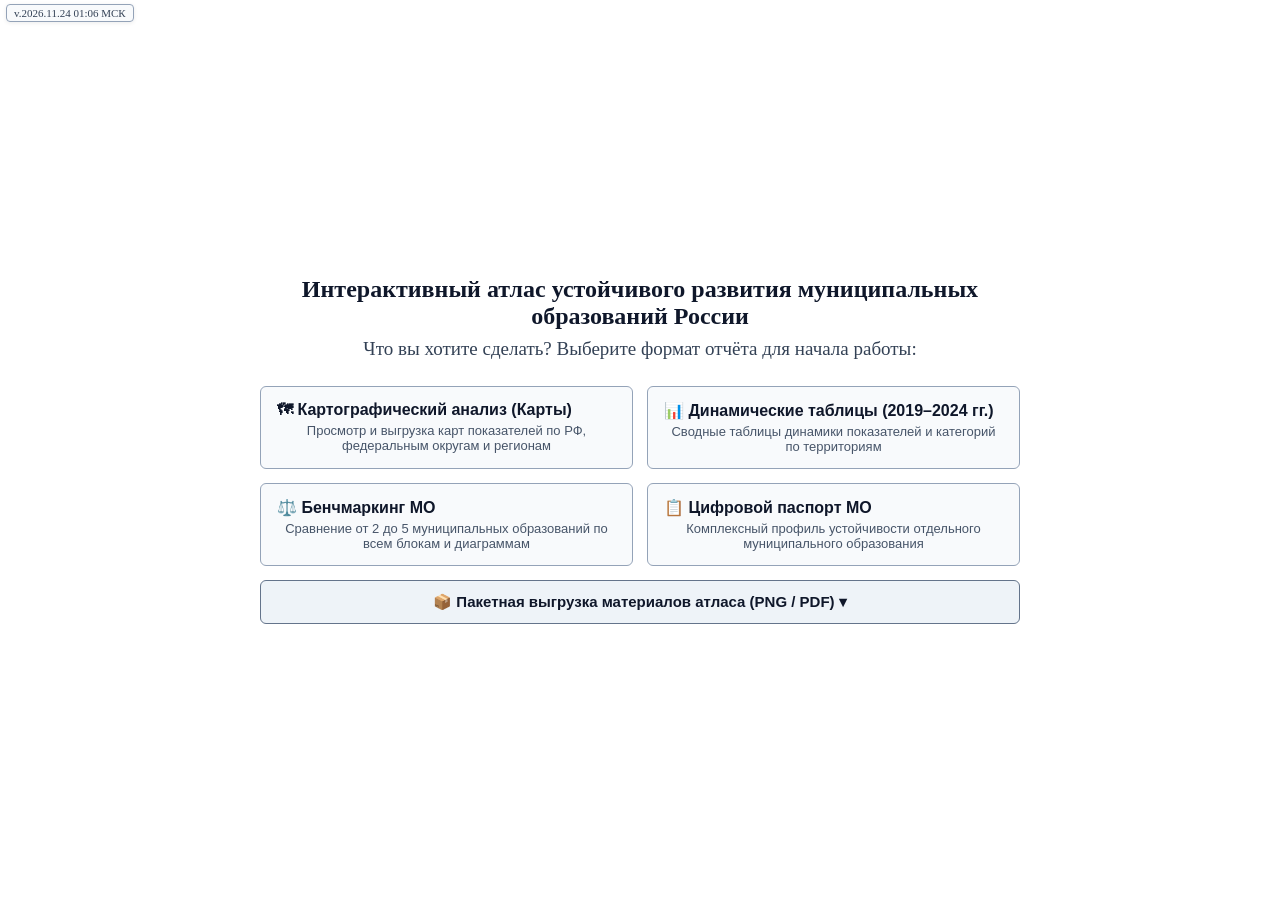
==== index.html @ 7b9dfecd "Set 2 decimal places (X XXX,XX) for metrics UE-13 and EK-13 (v.2026.11.24 01:06 МСК)" ====
<!DOCTYPE html><html lang="ru"><head><meta charset="UTF-8">
<title>Интерактивный атлас устойчивого развития МО России</title>
<script src="plotly.min.js?v=20261123042644"></script><style>
*{box-sizing:border-box}
html,body{height:100%;margin:0;padding:0;overflow:hidden;font-family:"Times New Roman",Georgia,serif;background:#eef1f5;color:#111}
.workspace{display:flex;gap:12px;padding:8px;height:100vh;width:100vw;margin:0;align-items:center;justify-content:center}
.sidebar{width:310px;flex-shrink:0;height:100%;background:#fff;box-shadow:0 2px 12px rgba(0,0,0,0.1);padding:8px;display:flex;flex-direction:column;gap:6px;border-radius:4px}
.sidebar select,.sidebar button{font-family:inherit;font-size:13px;height:29px;padding:2px 8px;border-radius:3px;border:1px solid #94a3b8;background:#fff;color:#111}
.sidebar select{width:100%}
.sidebar select:disabled{background:#e2e8f0;color:#64748b;cursor:not-allowed}
.nav-grp{display:flex;align-items:center;gap:4px;width:100%}
.nav-grp select{flex:1;min-width:0}
.btn-nav{width:30px;flex-shrink:0;background:#f1f5f9;cursor:pointer;font-weight:bold;padding:0}
.btn-nav:hover{background:#e2e8f0}
.met-box{flex:1;min-height:120px;border:1px solid #94a3b8;border-radius:3px;padding:6px;display:flex;flex-direction:column;gap:5px}
.side-hdr{font-weight:bold;font-size:13.5px;display:flex;justify-content:space-between;align-items:center}
.side-nav{display:flex;gap:4px}
.side-nav button{flex:1;height:26px;font-size:12.5px;background:#f1f5f9;cursor:pointer;font-weight:bold}
.side-nav button:hover{background:#e2e8f0}
#selMetric{flex:1;height:auto;min-height:0;width:100%;font-size:12px;border:1px solid #cbd5e1;border-radius:2px;padding:2px}
.pal-dd{position:relative;width:100%}
.pal-btn{width:100%;height:29px;background:#fff;border:1px solid #94a3b8;border-radius:3px;padding:2px 8px;font-family:inherit;font-size:13px;cursor:pointer;display:flex;align-items:center;justify-content:space-between;gap:6px}
.pal-swatch{display:inline-block;width:90px;height:12px;border-radius:2px;border:1px solid #64748b}
.pal-menu{display:none;position:absolute;bottom:100%;left:0;width:100%;background:#fff;color:#111;border:1px solid #94a3b8;border-radius:4px;box-shadow:0 -4px 16px rgba(0,0,0,0.18);z-index:999;margin-bottom:2px}
.pal-menu.open{display:block}
.pal-opt{padding:4px 8px;cursor:pointer;display:flex;align-items:center;justify-content:space-between;font-size:12.5px}
.pal-opt:hover{background:#e2e8f0}
.btn-main{width:100%;background:#0284c7 !important;color:#fff !important;border:none !important;cursor:pointer;font-weight:bold}
.btn-main:hover{background:#0369a1 !important}
.btn-pdf{background:#059669 !important}
.btn-pdf:hover{background:#047857 !important}
.exp-row{display:flex;gap:4px;width:100%}
.exp-row select:first-child{width:98px;flex-shrink:0}
.exp-row select:last-child{flex:1;min-width:0}
.sheet{height:100%;max-width:calc(100vw - 336px);aspect-ratio:297/210;}.sheet.portrait{aspect-ratio:210/297;background:#fff;box-shadow:0 2px 14px rgba(0,0,0,0.12);padding:10px 16px 12px 16px;display:flex;flex-direction:column;justify-content:space-between;overflow:hidden;border-radius:4px}
.sheet-hdr{text-align:center;flex-shrink:0}
.hdr-met{font-size:16px;font-weight:bold;line-height:1.2;min-height:38px;display:flex;align-items:center;justify-content:center}
.hdr-terr{font-size:15px;font-weight:bold;line-height:1.2;margin-top:1px}
.map-stage,#mapDiv{width:100%;flex:1;min-height:0;overflow:hidden;position:relative}
.mo-side-panel{position:absolute;top:2px;right:0;width:22.2%;height:99%;background:#fff;padding:3px 5px;overflow-y:auto;font-size:12px;line-height:1.34;z-index:10}
.mo-side-panel.ark{top:67%;height:32.5%}
.mo-side-hdr{font-weight:bold;font-size:13px;margin-bottom:3px;color:#111}
.mo-side-item{cursor:pointer;padding:1px 4px;border-radius:3px;white-space:nowrap;overflow:hidden;text-overflow:ellipsis}
.mo-side-item:hover{background:#e2e8f0;font-weight:bold}
.footer-grid{display:flex;justify-content:space-between;align-items:stretch;gap:36px;margin-top:4px;height:56px;flex-shrink:0}
.leg-box{flex:1;padding:2px 4px;display:grid;grid-auto-flow:column;grid-template-rows:repeat(2,1fr);grid-template-columns:repeat(3,1fr);gap:2px 10px;align-items:center;font-size:12px}
.leg-box.wide{grid-template-columns:repeat(5,1fr)}
.leg-item{display:flex;align-items:center;gap:6px;white-space:nowrap;overflow:hidden;text-overflow:ellipsis}
.cbar-box{width:500px;flex-shrink:0;display:flex;flex-direction:column;justify-content:center}
.cbar-strip{height:18px;border:1px solid #475569;width:100%}
.cbar-ticks{display:flex;justify-content:space-between;font-size:11.5px;margin-top:3px;padding:0 12px;font-weight:bold}
.tbl-wrap{flex:1;min-height:0;width:100%;overflow:auto;border:1px solid #cbd5e1;background:#fff}
.sticky-hdr{position:sticky;top:0;z-index:20;background:#fff;text-align:center;font-size:16px;font-weight:bold;padding:6px 8px;border-bottom:1px solid #9eb0c2}
table.dyn-tbl{width:100%;table-layout:fixed;border-collapse:separate;border-spacing:0;font-size:12.5px}
table.dyn-tbl th{position:sticky;top:33px;z-index:15;background:#eef3f8;border-bottom:1px solid #9eb0c2;border-right:1px solid #9eb0c2;padding:6px 4px;text-align:center}
table.dyn-tbl td{border-bottom:1px solid #cbd5e1;border-right:1px solid #cbd5e1;padding:4px 6px;text-align:center;vertical-align:middle}
table.dyn-tbl td.mo-name{text-align:left}

.bench-panel{display:none;flex-direction:column;gap:4px;flex:1;overflow-y:auto;padding-right:2px}
.bench-panel input{width:100%;height:27px;padding:2px 7px;border:1px solid #94a3b8;border-radius:3px;font-family:inherit;font-size:12px}
.bench-hdr-row{display:flex;justify-content:space-between;align-items:center;margin-top:2px}
.bench-lbl{font-size:11.5px;color:#334155;font-weight:bold}
.btn-rst{height:20px !important;padding:0 6px !important;font-size:10.5px !important;background:#f1f5f9 !important;color:#475569 !important;border:1px solid #cbd5e1 !important;cursor:pointer}
.btn-rst:hover{background:#e2e8f0 !important;color:#111 !important}
.bench-or{text-align:center;font-size:10.5px;color:#64748b}
.bench-box{border:1px solid #cbd5e1;border-radius:3px;padding:5px;background:#f8fafc;display:flex;flex-direction:column;gap:4px}
.bench-chips{display:flex;flex-direction:column;gap:3px;height:150px;min-height:150px;max-height:150px;overflow:hidden;border:1px solid #cbd5e1;border-radius:3px;padding:4px;background:#f8fafc}
.bench-chip{display:flex;align-items:center;justify-content:space-between;gap:4px;height:25px;background:#fff;border:1px solid #cbd5e1;border-radius:3px;padding:0 5px;font-size:11px}.bench-chip span{overflow:hidden;text-overflow:ellipsis;white-space:nowrap}
.bench-chip button{height:17px;width:17px;padding:0;border:none;background:#fee2e2;color:#b91c1c;border-radius:2px;cursor:pointer;font-weight:bold}
.bench-view{width:100%;height:100%;overflow-y:auto;padding:0 8px 12px 8px;position:relative}
.bench-sticky-top{position:sticky;top:0;z-index:30;background:#fff;padding:6px 0 6px 0;border-bottom:2px solid #cbd5e1}
.bench-hdr-grid{display:grid;grid-auto-flow:column;grid-template-rows:1fr;grid-template-columns:repeat(5,1fr);gap:4px 8px;border:1px solid #cbd5e1;border-radius:4px;padding:6px 8px;background:#f8fafc}
.bench-mo-row{display:flex;align-items:center;gap:4px;font-size:11.5px;font-weight:bold;min-width:0}
.bench-mo-row span{overflow:hidden;text-overflow:ellipsis;white-space:nowrap}
.b-tok-sel{height:22px !important;width:40px !important;flex-shrink:0;padding:0 1px !important;font-size:14px !important;cursor:pointer;background:#fff}
.bench-blk-hdr{background:#e2e8f0;font-weight:bold;font-size:13px;padding:5px 10px;border-radius:3px;margin:10px 0 4px 0}

.bench-met-name{width:45%;font-size:12.5px;line-height:1.3}

.bench-bar{width:100%;height:14px;border:1px solid #475569;border-radius:2px;position:relative}
.bench-grp{position:absolute;top:-22px;bottom:-20px;transform:translateX(-50%);display:flex;flex-direction:column;align-items:center;justify-content:space-between;pointer-events:auto}
.bench-toks-row{display:flex;gap:1px;background:#fff;border:1.5px solid #1e293b;border-radius:10px;padding:1px 4px;box-shadow:0 1px 3px rgba(0,0,0,0.22);font-size:14px;line-height:1;z-index:3}
.bench-stem{width:1.5px;flex:1;background:#1e293b}

.bench-clust-cells{flex:1;display:grid;grid-template-columns:repeat(7,1fr);gap:3px;min-height:48px}
.bench-ccell{border:1px solid #475569;border-radius:3px;padding:3px 2px;display:flex;flex-direction:column;align-items:center;justify-content:flex-start;padding-top:4px;font-size:12.5px;text-align:center;font-weight:bold}
.bench-ccell-toks{display:flex;flex-wrap:wrap;justify-content:center;gap:2px;margin-top:2px}
.bench-ctok{background:#fff;border:1px solid #1e293b;border-radius:50%;width:21px;height:21px;display:inline-flex;align-items:center;justify-content:center;font-size:13px;box-shadow:0 1px 2px rgba(0,0,0,0.25)}
.bench-empty{padding:60px 20px;text-align:center;color:#475569;font-size:16px}

.bench-limit-msg{visibility:hidden;height:30px;background:#fef3c7;color:#92400e;border:1px solid #f59e0b;border-radius:3px;padding:2px 6px;font-size:10.5px;line-height:1.2;font-weight:bold;display:flex;align-items:center}
.bench-row{display:flex;align-items:center;gap:14px;padding:14px 6px 14px 6px;border-bottom:1px solid #e2e8f0}
.bench-scale-wrap{flex:1;position:relative;height:64px;display:flex;align-items:center}
.bench-vals-row{display:flex;flex-direction:column;align-items:center;background:rgba(255,255,255,0.96);border:1px solid #cbd5e1;border-radius:2px;padding:1px 3px;font-size:10px;line-height:1.15;font-weight:bold;white-space:nowrap;color:#111;z-index:2}

.pass-panel{display:none;flex-direction:column;gap:5px;flex:1;overflow-y:auto}
.pass-panel input{width:100%;height:28px;padding:2px 7px;border:1px solid #94a3b8;border-radius:3px;font-family:inherit;font-size:12px}
.pass-view{width:100%;height:100%;overflow-y:auto;padding:8px 12px;display:flex;flex-direction:column;justify-content:space-between;gap:6px;font-size:11.5px}
.pass-top{display:flex;gap:12px;align-items:stretch}
.pass-coat{width:84px;flex-shrink:0;border:1.5px solid #475569;border-radius:3px;display:flex;align-items:center;justify-content:center;text-align:center;font-size:10.5px;color:#475569;padding:4px;background:#f8fafc}
.pass-intro{flex:1}
.pass-title{font-size:16.5px;font-weight:bold;text-align:center;line-height:1.15}
.pass-sub{font-size:13.5px;font-weight:bold;text-align:center;color:#0f172a;margin:2px 0 3px 0}
.pass-desc{font-size:10.5px;font-style:italic;color:#334155;line-height:1.2;text-align:justify}
.pass-meta-grid{display:grid;grid-template-columns:1fr 1fr;gap:2px 14px;border-top:1px solid #cbd5e1;border-bottom:1px solid #cbd5e1;padding:4px 4px}
.pass-mrow{display:flex;justify-content:space-between;align-items:center;padding:1px 6px}
.pass-sec{display:flex;gap:12px;align-items:center;border:1px solid #e2e8f0;border-radius:4px;padding:4px 8px;background:#fafbfc}
.pass-radar-box{width:230px;flex-shrink:0;display:flex;flex-direction:column;align-items:center;justify-content:center}
.pass-idx-box{flex:1;display:flex;flex-direction:column;gap:2px}
.pass-irow{display:flex;justify-content:space-between;padding:2px 6px;border-bottom:1px dotted #cbd5e1}
.pass-irow.main{font-size:12.5px;font-weight:bold;background:#e2e8f0;border-radius:2px}
.pass-irow.sub{font-size:11.5px;font-weight:bold;background:#f1f5f9}
.pass-irow.blk{font-size:11px;padding-left:12px}
.pass-bot{display:grid;grid-template-columns:1fr;gap:10px;border-top:1.5px solid #94a3b8;padding-top:6px}
.pass-col-hdr{font-weight:bold;font-size:11.5px;text-align:center;background:#eef3f8;padding:3px;border-radius:2px;margin-bottom:2px}
.pass-crow{display:flex;justify-content:space-between;align-items:baseline;gap:4px;font-size:10px;line-height:1.15;padding:2px 3px;border-bottom:1px dotted #e2e8f0}
.pass-crow span:first-child{flex:1;min-width:0}
.pass-crow b:last-child{width:52px;flex-shrink:0;text-align:right;border-left:1px solid #e2e8f0;padding-left:3px}
.bench-cat-cells{flex:1;display:grid;grid-template-columns:repeat(5,1fr);gap:4px;min-height:54px}
.bench-catcell{border:1.5px solid #475569;border-radius:3px;padding:4px 2px;background:#f8fafc;display:flex;flex-direction:column;align-items:center;justify-content:flex-start;gap:2px;font-size:10px;text-align:center;line-height:1.1}
.bench-cat-ico{font-size:18px;line-height:1}
.bm-overlay{display:none;position:fixed;inset:0;background:rgba(15,23,42,0.55);z-index:9999;align-items:center;justify-content:center;padding:16px}
.bm-overlay.open{display:flex}
.bm-box{background:#fff;width:960px;max-width:96vw;max-height:90vh;border-radius:6px;box-shadow:0 12px 32px rgba(0,0,0,0.28);display:flex;flex-direction:column;overflow:hidden;border:1px solid #64748b}
.bm-hdr{display:flex;justify-content:space-between;align-items:center;padding:10px 14px;background:#eef3f8;border-bottom:1px solid #cbd5e1;font-weight:bold;font-size:15px}
.bm-body{display:grid;grid-template-columns:1.15fr 1.15fr 0.65fr;gap:10px;padding:12px;overflow-y:auto;flex:1}
.bm-col{border:1px solid #cbd5e1;border-radius:4px;display:flex;flex-direction:column;min-height:320px;max-height:62vh;overflow:hidden}
.bm-col-hdr{padding:6px 8px;background:#f8fafc;border-bottom:1px solid #cbd5e1;font-weight:bold;font-size:12.5px;display:flex;justify-content:space-between;align-items:center}
.bm-list{padding:6px 8px;overflow-y:auto;flex:1;display:flex;flex-direction:column;gap:3px;font-size:12px}
.bm-grp{font-weight:bold;background:#f1f5f9;padding:3px 5px;border-radius:2px;margin-top:4px;display:flex;align-items:center;gap:5px}
.bm-item{display:flex;align-items:flex-start;gap:5px;padding-left:10px;cursor:pointer;line-height:1.25}
.bm-foot{padding:10px 14px;background:#f8fafc;border-top:1px solid #cbd5e1;display:flex;justify-content:space-between;align-items:center;gap:10px}
</style><style id="tnr-std-font">.sheet,.sheet *,.pass-view,.pass-view *,.bench-view,.bench-view *{font-family:"Times New Roman",Times,serif;}</style>

<style id="atlas-print-css">
@media print {
  * {
    -webkit-print-color-adjust: exact !important;
    print-color-adjust: exact !important;
  }
  html, body {
    width: 100% !important;
    height: auto !important;
    overflow: visible !important;
    background: #ffffff !important;
    margin: 0 !important;
    padding: 0 !important;
  }
  .sidebar, aside, #batchModal, #welcomeOverlay, #topLeftBar, .modebar, button {
    display: none !important;
  }
  .workspace {
    display: block !important;
    width: 100% !important;
    height: auto !important;
    padding: 0 !important;
    margin: 0 !important;
  }
  .sheet {
    display: block !important;
    width: 100% !important;
    max-width: 100% !important;
    height: auto !important;
    aspect-ratio: auto !important;
    overflow: visible !important;
    box-shadow: none !important;
    border: none !important;
    margin: 0 auto !important;
    padding: 2mm 4mm !important;
  }
  /* Карта: масштабируется строго в ширину 100% печатного листа без ухода вправо, подвал прижат к низу */
  .sheet:has(#mapDiv) {
    display: flex !important;
    flex-direction: column !important;
    justify-content: space-between !important;
    align-items: center !important;
    width: 100% !important;
    max-width: 100% !important;
    height: 95vh !important;
    margin: 0 auto !important;
    overflow: hidden !important;
    page-break-after: avoid !important;
    break-after: avoid !important;
  }
  @media print and (orientation: landscape) {
    .sheet:has(#mapDiv) {
      width: 280mm !important;
      max-width: 100% !important;
      height: 192mm !important;
      margin: 0 auto !important;
    }
    .sheet:has(#mapDiv) .sheet-hdr,
    .sheet:has(#mapDiv) .footer-grid {
      width: 100% !important;
    }
    #mapDiv .plot-container {
      width: auto !important;
      margin: 0 auto !important;
    }
  }
  .sheet:has(#mapDiv) .sheet-hdr {
    width: 100% !important;
    text-align: center !important;
    flex-shrink: 0 !important;
  }
  .map-stage, #mapDiv {
    width: 100% !important;
    max-width: 100% !important;
    flex: 1 1 auto !important;
    min-height: 0 !important;
    display: flex !important;
    justify-content: center !important;
    align-items: center !important;
    overflow: hidden !important;
  }
  #mapDiv .plot-container, #mapDiv .svg-container {
    width: 100% !important;
    max-width: 100% !important;
    margin: 0 auto !important;
  }
  #mapDiv svg.main-svg {
    max-width: 100% !important;
    height: auto !important;
  }
  .sheet:has(#mapDiv) .footer-grid {
    width: 100% !important;
    margin-top: auto !important;
    flex-shrink: 0 !important;
  }
  /* Таблица: подвал с легендой и шкалой прижат к нижнему полю страницы */
  .sheet:has(.tbl-wrap) {
    display: flex !important;
    flex-direction: column !important;
    justify-content: space-between !important;
    min-height: 96vh !important;
  }
  .sheet:has(.tbl-wrap) .tbl-wrap {
    flex: 1 1 auto !important;
    margin-bottom: 10px !important;
  }
  .sheet:has(.tbl-wrap) .footer-grid {
    width: 100% !important;
    margin-top: auto !important;
    flex-shrink: 0 !important;
    break-inside: avoid !important;
    page-break-inside: avoid !important;
  }
  .tbl-wrap, .bench-view, .pass-view {
    display: block !important;
    position: static !important;
    width: 100% !important;
    height: auto !important;
    max-height: none !important;
    overflow: visible !important;
    border: none !important;
    padding: 0 !important;
  }
  .sticky-hdr, .bench-sticky-top, table.dyn-tbl th {
    position: static !important;
  }
  table.dyn-tbl {
    width: 100% !important;
    border-top: 1px solid #9eb0c2 !important;
    border-left: 1px solid #9eb0c2 !important;
    page-break-inside: auto !important;
  }
  table.dyn-tbl thead {
    display: table-header-group !important;
  }
  .pass-bot {
    break-inside: auto !important;
    page-break-inside: auto !important;
    margin-top: 8px !important;
  }
  tr, .bench-row, .pass-crow, .pass-sec {
    break-inside: avoid !important;
    page-break-inside: avoid !important;
  }
}
</style>
<script id="atlas-print-js">
window.addEventListener("beforeprint", () => {
  document.querySelectorAll(".bench-view, .tbl-wrap, .pass-view").forEach(el => { el.scrollTop = 0; });
});
</script>
<style id="welcome-full-css">
body.welcome-active { background: #ffffff !important; }
body.welcome-active .workspace { padding: 0 !important; gap: 0 !important; background: #ffffff !important; }
body.welcome-active .sheet {
  width: 100vw !important;
  max-width: 100vw !important;
  height: 100vh !important;
  aspect-ratio: auto !important;
  box-shadow: none !important;
  border-radius: 0 !important;
  padding: 0 !important;
}
</style>
<style>#welcomeFactBox,#welcomeFactText{display:none!important;}</style>
</head><body class="welcome-active">
<div id="topLeftBar" style="position:fixed;top:4px;left:6px;z-index:99999;display:flex;align-items:center;gap:6px;font-family:'Times New Roman',serif;">
  <span id="verBadge" style="font-size:11px;color:#334155;background:rgba(248,250,252,0.92);padding:2px 7px;border-radius:4px;border:1px solid #94a3b8;box-shadow:0 1px 4px rgba(0,0,0,0.08);">v.2026.11.24 01:06 МСК</span>
  <button id="btnGoHome" type="button" onclick="returnToWelcome()" style="display:none;height:21px;padding:0 8px;font-family:'Times New Roman',serif;font-size:11.5px;font-weight:bold;color:#0f172a;background:rgba(255,255,255,0.95);border:1px solid #94a3b8;border-radius:4px;cursor:pointer;box-shadow:0 1px 4px rgba(0,0,0,0.08);">🏠 Главная</button>
</div><div class="workspace"><div class="sidebar" id="mainSidebar" style="display:none;">
<select id="selMode"><option value="single">Одиночная карта (срез)</option><option value="table">Таблица динамики МО (2019–2024)</option><option value="bench">Бенчмаркинг</option><option value="passport">Цифровой паспорт МО</option></select>
<select id="selBase"><option value="all">Генеральный срез 2024 (2269 МО)</option><option value="coh">Динамическая когорта (193 МО)</option></select>
<select id="selYear"><option value="2024">2024 г.</option><option value="2023">2023 г.</option><option value="2022">2022 г.</option><option value="2021">2021 г.</option><option value="2020">2020 г.</option><option value="2019">2019 г.</option></select>
<label id="grpFOWrap" style="display:none;align-items:center;gap:6px;font-size:12.5px;padding:3px 6px;background:#f8fafc;border:1px solid #cbd5e1;border-radius:3px;cursor:pointer;"><input type="checkbox" id="chkGroupFO"> Объединять по ФО (ЦФО → ДФО)</label>
<div class="nav-grp"><button type="button" class="btn-nav" id="prevFO">◀</button><select id="selFO"><option value="RF">Российская Федерация</option></select><button type="button" class="btn-nav" id="nextFO">▶</button></div>
<div class="nav-grp"><button type="button" class="btn-nav" id="prevReg">◀</button><select id="selReg"><option value="ALL">Весь округ / РФ</option></select><button type="button" class="btn-nav" id="nextReg">▶</button></div>
<div class="pass-panel" id="passPanel">
<div class="bench-hdr-row"><span class="bench-lbl">Выбор МО для паспорта:</span><button type="button" class="btn-rst" id="pRst">Сбросить</button></div>
<input type="text" id="pCatIn" list="pDlCat" placeholder="🔍 Категория (все)">
<input type="text" id="pFOIn" list="pDlFO" placeholder="🔍 Федеральный округ (все)">
<input type="text" id="pRegIn" list="pDlReg" placeholder="🔍 Регион (все)">
<input type="text" id="pMOIn" list="pDlMO" placeholder="🔍 Название МО (Регион)">
<div style="display:flex;gap:4px;align-items:center;"><button type="button" class="btn-nav" id="prevPYear" disabled title="Предыдущий год">◀</button><select id="pYear" disabled style="flex:1;"><option value="2024">Год паспорта: 2024 г.</option><option value="2023">2023 г.</option><option value="2022">2022 г.</option><option value="2021">2021 г.</option><option value="2020">2020 г.</option><option value="2019">2019 г.</option></select><button type="button" class="btn-nav" id="nextPYear" disabled title="Следующий год">▶</button></div>
<datalist id="pDlCat"></datalist><datalist id="pDlFO"></datalist><datalist id="pDlReg"></datalist><datalist id="pDlMO"></datalist>
</div>
<div class="bench-panel" id="benchPanel">
<div class="bench-hdr-row"><span class="bench-lbl">Выбранные МО (до 5):</span><button type="button" class="btn-rst" id="bRstAll">Сбросить</button></div>
<div class="bench-chips" id="bChips"></div>
<div class="bench-limit-msg" id="bLimitMsg">Достигнуто максимальное количество (5 МО). Удалите одно из МО, чтобы добавить новое.</div>
<div class="bench-box" id="bFilterBox">
<div class="bench-lbl">Подбор МО (поиск по любому полю):</div>
<input type="text" id="bCatIn" autocomplete="off" list="dlCat" placeholder="🔍 Категория (все)">
<input type="text" id="bFOIn" autocomplete="off" list="dlFO" placeholder="🔍 Федеральный округ (все)">
<input type="text" id="bRegIn" autocomplete="off" list="dlReg" placeholder="🔍 Регион (все)">
<input type="text" id="bMOIn" autocomplete="off" list="dlMO" placeholder="🔍 Название МО (Регион)">
</div>
<select id="bBase"><option value="all">Генеральный срез 2024 (2269 МО)</option><option value="coh">Динамическая когорта (193 МО)</option></select>
<div style="display:flex;gap:4px;align-items:center;"><button type="button" class="btn-nav" id="prevBYear" disabled title="Предыдущий год">◀</button><select id="bYear" disabled style="flex:1;"><option value="2024">Год сравнения: 2024 г.</option><option value="2023">2023 г.</option><option value="2022">2022 г.</option><option value="2021">2021 г.</option><option value="2020">2020 г.</option><option value="2019">2019 г.</option></select><button type="button" class="btn-nav" id="nextBYear" disabled title="Следующий год">▶</button></div>
<button type="button" class="btn-main" id="btnBenchRun">Сравнить</button>
<datalist id="dlCat"></datalist><datalist id="dlFO"></datalist><datalist id="dlReg"></datalist><datalist id="dlMO"></datalist>
</div>
<div class="met-box" id="stdMetBox"><div class="side-hdr"><span>Показатели атласа:</span></div><div class="side-nav"><button type="button" id="prevMet">◀ Предыдущий</button><button type="button" id="nextMet">Следующий ▶</button></div><select id="selMetric" size="24"></select></div>
<select id="selScale"><option value="global">Шкала по всей РФ</option><option value="local">Локальная шкала</option></select>
<div class="pal-dd"><button type="button" class="pal-btn" id="palBtn"></button><div class="pal-menu" id="palMenu"></div></div>
<div class="exp-row"><select id="selDpi"><option value="0.24">72 dpi (эскиз)</option><option value="0.32">96 dpi (экран)</option><option value="0.5">150 dpi (превью)</option><option value="1" selected>300 dpi (стандарт)</option><option value="2">600 dpi (печать)</option><option value="4">1200 dpi (высокое)</option><option value="8">2400 dpi (полиграфия)</option></select><button type="button" id="btnOpenBatch" style="flex:1;background:#f1f5f9;font-weight:bold;cursor:pointer;" title="Выбор территорий, показателей и годов галочками">📦 Пакетная выгрузка...</button><select id="selPdfScope" style="display:none;"><option value="fo">РФ + 8 ФО</option><option value="cur_fo">Регионы ФО</option><option value="all">Весь атлас</option></select></div>
<div class="exp-row"><button type="button" class="btn-main" id="btnPng">💾 PNG</button><button type="button" class="btn-main btn-pdf" id="btnPdf">💾 PDF</button></div>
<div class="exp-row"><button type="button" id="btnCtrl1200" onclick="runControl1200DpiPdf()" style="width:100%;height:28px;background:#fef3c7;border:1px solid #d97706;color:#78350f;font-weight:bold;border-radius:3px;cursor:pointer;" title="Контрольный пакет 1200 dpi: все 82 региона, все показатели, таблицы (РФ + 4 ФО + 20 регионов), 40 бенчмарков и 40 паспортов">🧪 Контроль 1200 dpi (PDF)</button></div>
<div style="display:flex;justify-content:space-between;align-items:center;margin-top:3px;"><a href="designer.html?v=20261122221001" target="_blank" style="font-size:11px;color:#0369a1;text-decoration:none;font-weight:bold;">🛠 Отладчик макетов</a></div>
</div><div class="sheet" id="sheetBox" style="position:relative;">

</div></div><script src="atlas_passport.js?v=20261123042644"></script><script src="atlas_bench.js?v=20261123042644"></script><script src="atlas_config.js?v=20261124010653"></script>
<script src="atlas_export_tables.js?v=20261123115606"></script>
<script src="atlas_export_maps.js?v=20261123133047"></script>
<script src="atlas_batch.js?v=20261123131452"></script><script src="atlas_batch_modal.js?v=20261123160209"></script><script src="atlas_app.js?v=20261123221306"></script><div class="bm-overlay" id="batchModal">
  <div class="bm-box">
    <div class="bm-hdr"><span>Пакетная выгрузка материалов атласа</span><button type="button" id="btnCloseBatch" style="border:none;background:none;font-size:18px;cursor:pointer;font-weight:bold;">✕</button></div>
    <div class="bm-body">
      <div class="bm-col"><div class="bm-col-hdr"><span id="bmCol1Title">1. Территории</span><label style="font-weight:normal;cursor:pointer;"><input type="checkbox" id="bmAllTerr"> Выбрать все</label></div><div class="bm-list" id="bmTerrList"></div></div>
      <div class="bm-col"><div class="bm-col-hdr"><span id="bmCol2Title">2. Показатели и блоки</span><label style="font-weight:normal;cursor:pointer;"><input type="checkbox" id="bmAllMet"> Выбрать все</label></div><div class="bm-list" id="bmMetList"></div></div>
      <div class="bm-col"><div class="bm-col-hdr"><span>3. Период (годы)</span><label style="font-weight:normal;cursor:pointer;"><input type="checkbox" id="bmAllYr"> Все</label></div><div class="bm-list" id="bmYrList"></div></div>
    </div>
    <div class="bm-foot">
      <div><div id="bmSummary" style="font-size:12.5px;color:#334155;font-weight:bold;">Выбрано листов: 0</div><label id="bmMergeWrap" style="display:none;align-items:center;gap:5px;font-size:12px;color:#0f172a;cursor:pointer;"><input type="checkbox" id="bmMergeTbl" checked> Объединить выбранные территории в один файл (одну таблицу)</label></div>
      <div style="display:flex;gap:8px;">
        <label style="display:inline-flex;align-items:center;gap:5px;font-size:12.5px;font-weight:bold;color:#1e293b;background:#f8fafc;border:1px solid #94a3b8;border-radius:4px;padding:0 8px;height:30px;">
        <span>Разрешение:</span>
        <select id="bmDpi" style="border:none;background:transparent;font-family:inherit;font-size:12.5px;font-weight:bold;color:#0f172a;outline:none;cursor:pointer;"><option value="0.24">72 dpi (эскиз)</option><option value="0.32">96 dpi (экран)</option><option value="0.5">150 dpi (превью)</option><option value="1" selected>300 dpi (стандарт)</option><option value="2">600 dpi (печать)</option><option value="4">1200 dpi (высокое)</option><option value="8">2400 dpi (полиграфия)</option></select>
      </label>
      <button type="button" class="btn-main" id="bmRunZip" style="width:170px;">💾 PNG (ZIP-архив)</button>
        <button type="button" class="btn-main btn-pdf" id="bmRunPdf" style="width:170px;">💾 Скачать PDF</button>
      </div>
    </div>
  </div>
</div>
<div id="welcomeOverlay" style="position:fixed;inset:0;z-index:40;background:#ffffff;display:flex;flex-direction:column;align-items:center;justify-content:center;padding:32px;font-family:'Times New Roman',Times,serif;">
  <div style="max-width:760px;width:100%;text-align:center;">
    <div style="font-size:24px;font-weight:bold;color:#0f172a;margin-bottom:8px;">Интерактивный атлас устойчивого развития муниципальных образований России</div>
    <div style="font-size:19px;color:#334155;margin-bottom:26px;">Что вы хотите сделать? Выберите формат отчёта для начала работы:</div>
    <div style="display:grid;grid-template-columns:repeat(2,minmax(0,1fr));gap:14px;text-align:left;">
      <button type="button" onclick="startAtlasMode('map')" style="height:auto;padding:14px 16px;background:#f8fafc;border:1.5px solid #94a3b8;border-radius:6px;cursor:pointer;display:flex;flex-direction:column;gap:4px;">
        <span style="font-size:16px;font-weight:bold;color:#0f172a;">🗺 Картографический анализ (Карты)</span>
        <span style="font-size:13px;color:#475569;font-weight:normal;">Просмотр и выгрузка карт показателей по РФ, федеральным округам и регионам</span>
      </button>
      <button type="button" onclick="startAtlasMode('table')" style="height:auto;padding:14px 16px;background:#f8fafc;border:1.5px solid #94a3b8;border-radius:6px;cursor:pointer;display:flex;flex-direction:column;gap:4px;">
        <span style="font-size:16px;font-weight:bold;color:#0f172a;">📊 Динамические таблицы (2019–2024 гг.)</span>
        <span style="font-size:13px;color:#475569;font-weight:normal;">Сводные таблицы динамики показателей и категорий по территориям</span>
      </button>
      <button type="button" onclick="startAtlasMode('bench')" style="height:auto;padding:14px 16px;background:#f8fafc;border:1.5px solid #94a3b8;border-radius:6px;cursor:pointer;display:flex;flex-direction:column;gap:4px;">
        <span style="font-size:16px;font-weight:bold;color:#0f172a;">⚖️ Бенчмаркинг МО</span>
        <span style="font-size:13px;color:#475569;font-weight:normal;">Сравнение от 2 до 5 муниципальных образований по всем блокам и диаграммам</span>
      </button>
      <button type="button" onclick="startAtlasMode('passport')" style="height:auto;padding:14px 16px;background:#f8fafc;border:1.5px solid #94a3b8;border-radius:6px;cursor:pointer;display:flex;flex-direction:column;gap:4px;">
        <span style="font-size:16px;font-weight:bold;color:#0f172a;">📋 Цифровой паспорт МО</span>
        <span style="font-size:13px;color:#475569;font-weight:normal;">Комплексный профиль устойчивости отдельного муниципального образования</span>
      </button>
    </div>
    <div style="margin-top:14px;">
      <button type="button" onclick="toggleWelcomeBatchCats()" style="width:100%;height:auto;padding:12px 16px;background:#eef3f8;border:1.5px solid #64748b;border-radius:6px;cursor:pointer;font-size:15px;font-weight:bold;color:#0f172a;">
        📦 Пакетная выгрузка материалов атласа (PNG / PDF) ▾
      </button>
      <div id="welcomeBatchSubRow" style="display:none;grid-template-columns:repeat(4,minmax(0,1fr));gap:8px;margin-top:8px;">
        <button type="button" onclick="openBatchFromWelcome('map')" style="height:auto;padding:9px 8px;background:#ffffff;border:1.5px solid #0284c7;border-radius:5px;cursor:pointer;font-size:13px;font-weight:bold;color:#0369a1;">🗺 Пакет карт</button>
        <button type="button" onclick="openBatchFromWelcome('table')" style="height:auto;padding:9px 8px;background:#ffffff;border:1.5px solid #0284c7;border-radius:5px;cursor:pointer;font-size:13px;font-weight:bold;color:#0369a1;">📊 Пакет таблиц</button>
        <button type="button" onclick="openBatchFromWelcome('bench')" style="height:auto;padding:9px 8px;background:#ffffff;border:1.5px solid #0284c7;border-radius:5px;cursor:pointer;font-size:13px;font-weight:bold;color:#0369a1;">⚖️ Пакет бенчмаркинга</button>
        <button type="button" onclick="openBatchFromWelcome('passport')" style="height:auto;padding:9px 8px;background:#ffffff;border:1.5px solid #0284c7;border-radius:5px;cursor:pointer;font-size:13px;font-weight:bold;color:#0369a1;">📋 Пакет паспортов</button>
      </div>
    </div>

    
  </div>
</body></html>
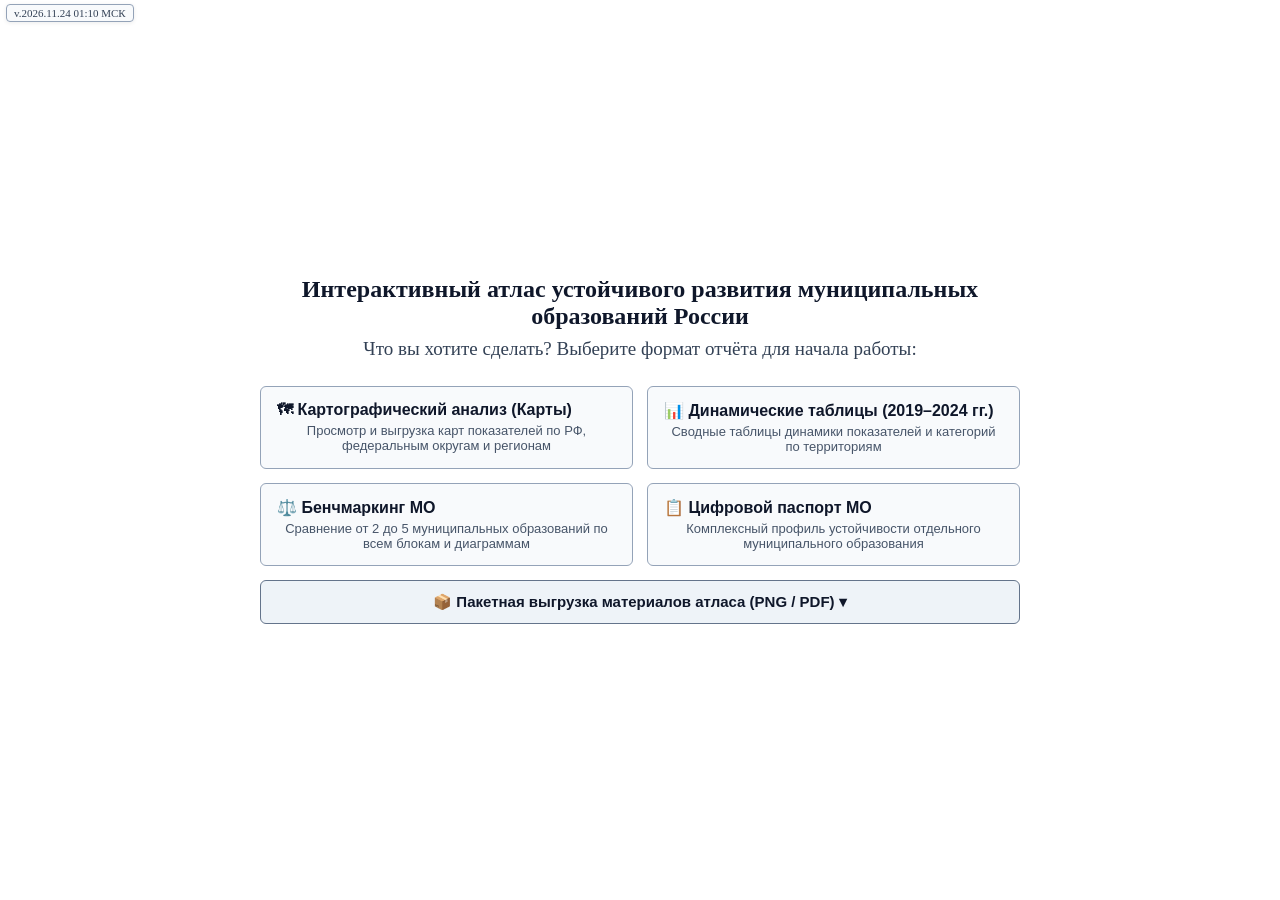
==== commit 98310393: "Restore original geo_plotly.json so all 2269 MO render properly (v.2026.11.24 01:10 МСК)" ====
--- a/index.html
+++ b/index.html
@@ -299,7 +299,7 @@
 <style>#welcomeFactBox,#welcomeFactText{display:none!important;}</style>
 </head><body class="welcome-active">
 <div id="topLeftBar" style="position:fixed;top:4px;left:6px;z-index:99999;display:flex;align-items:center;gap:6px;font-family:'Times New Roman',serif;">
-  <span id="verBadge" style="font-size:11px;color:#334155;background:rgba(248,250,252,0.92);padding:2px 7px;border-radius:4px;border:1px solid #94a3b8;box-shadow:0 1px 4px rgba(0,0,0,0.08);">v.2026.11.24 01:06 МСК</span>
+  <span id="verBadge" style="font-size:11px;color:#334155;background:rgba(248,250,252,0.92);padding:2px 7px;border-radius:4px;border:1px solid #94a3b8;box-shadow:0 1px 4px rgba(0,0,0,0.08);">v.2026.11.24 01:10 МСК</span>
   <button id="btnGoHome" type="button" onclick="returnToWelcome()" style="display:none;height:21px;padding:0 8px;font-family:'Times New Roman',serif;font-size:11.5px;font-weight:bold;color:#0f172a;background:rgba(255,255,255,0.95);border:1px solid #94a3b8;border-radius:4px;cursor:pointer;box-shadow:0 1px 4px rgba(0,0,0,0.08);">🏠 Главная</button>
 </div><div class="workspace"><div class="sidebar" id="mainSidebar" style="display:none;">
 <select id="selMode"><option value="single">Одиночная карта (срез)</option><option value="table">Таблица динамики МО (2019–2024)</option><option value="bench">Бенчмаркинг</option><option value="passport">Цифровой паспорт МО</option></select>
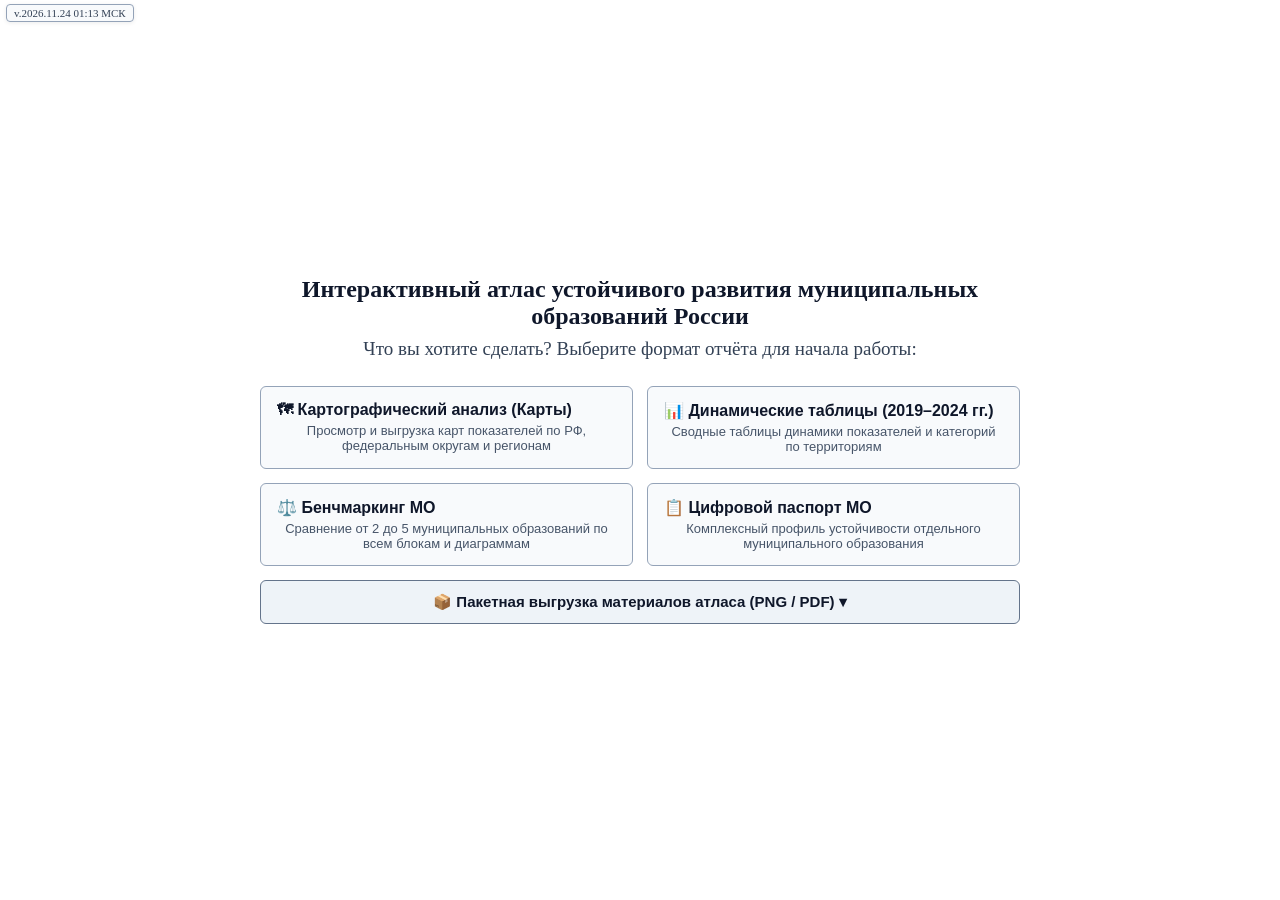
==== commit b4bfabdf: "Format UE-13/EK-13 as X XXX,XX and reduce passport radar label font size (v.2026.11.24 01:13 МСК)" ====
--- a/index.html
+++ b/index.html
@@ -299,7 +299,7 @@
 <style>#welcomeFactBox,#welcomeFactText{display:none!important;}</style>
 </head><body class="welcome-active">
 <div id="topLeftBar" style="position:fixed;top:4px;left:6px;z-index:99999;display:flex;align-items:center;gap:6px;font-family:'Times New Roman',serif;">
-  <span id="verBadge" style="font-size:11px;color:#334155;background:rgba(248,250,252,0.92);padding:2px 7px;border-radius:4px;border:1px solid #94a3b8;box-shadow:0 1px 4px rgba(0,0,0,0.08);">v.2026.11.24 01:10 МСК</span>
+  <span id="verBadge" style="font-size:11px;color:#334155;background:rgba(248,250,252,0.92);padding:2px 7px;border-radius:4px;border:1px solid #94a3b8;box-shadow:0 1px 4px rgba(0,0,0,0.08);">v.2026.11.24 01:13 МСК</span>
   <button id="btnGoHome" type="button" onclick="returnToWelcome()" style="display:none;height:21px;padding:0 8px;font-family:'Times New Roman',serif;font-size:11.5px;font-weight:bold;color:#0f172a;background:rgba(255,255,255,0.95);border:1px solid #94a3b8;border-radius:4px;cursor:pointer;box-shadow:0 1px 4px rgba(0,0,0,0.08);">🏠 Главная</button>
 </div><div class="workspace"><div class="sidebar" id="mainSidebar" style="display:none;">
 <select id="selMode"><option value="single">Одиночная карта (срез)</option><option value="table">Таблица динамики МО (2019–2024)</option><option value="bench">Бенчмаркинг</option><option value="passport">Цифровой паспорт МО</option></select>
@@ -342,7 +342,7 @@
 <div style="display:flex;justify-content:space-between;align-items:center;margin-top:3px;"><a href="designer.html?v=20261122221001" target="_blank" style="font-size:11px;color:#0369a1;text-decoration:none;font-weight:bold;">🛠 Отладчик макетов</a></div>
 </div><div class="sheet" id="sheetBox" style="position:relative;">
 
-</div></div><script src="atlas_passport.js?v=20261123042644"></script><script src="atlas_bench.js?v=20261123042644"></script><script src="atlas_config.js?v=20261124010653"></script>
+</div></div><script src="atlas_passport.js?v=20261124011300"></script><script src="atlas_bench.js?v=20261123042644"></script><script src="atlas_config.js?v=20261124011300"></script>
 <script src="atlas_export_tables.js?v=20261123115606"></script>
 <script src="atlas_export_maps.js?v=20261123133047"></script>
 <script src="atlas_batch.js?v=20261123131452"></script><script src="atlas_batch_modal.js?v=20261123160209"></script><script src="atlas_app.js?v=20261123221306"></script><div class="bm-overlay" id="batchModal">
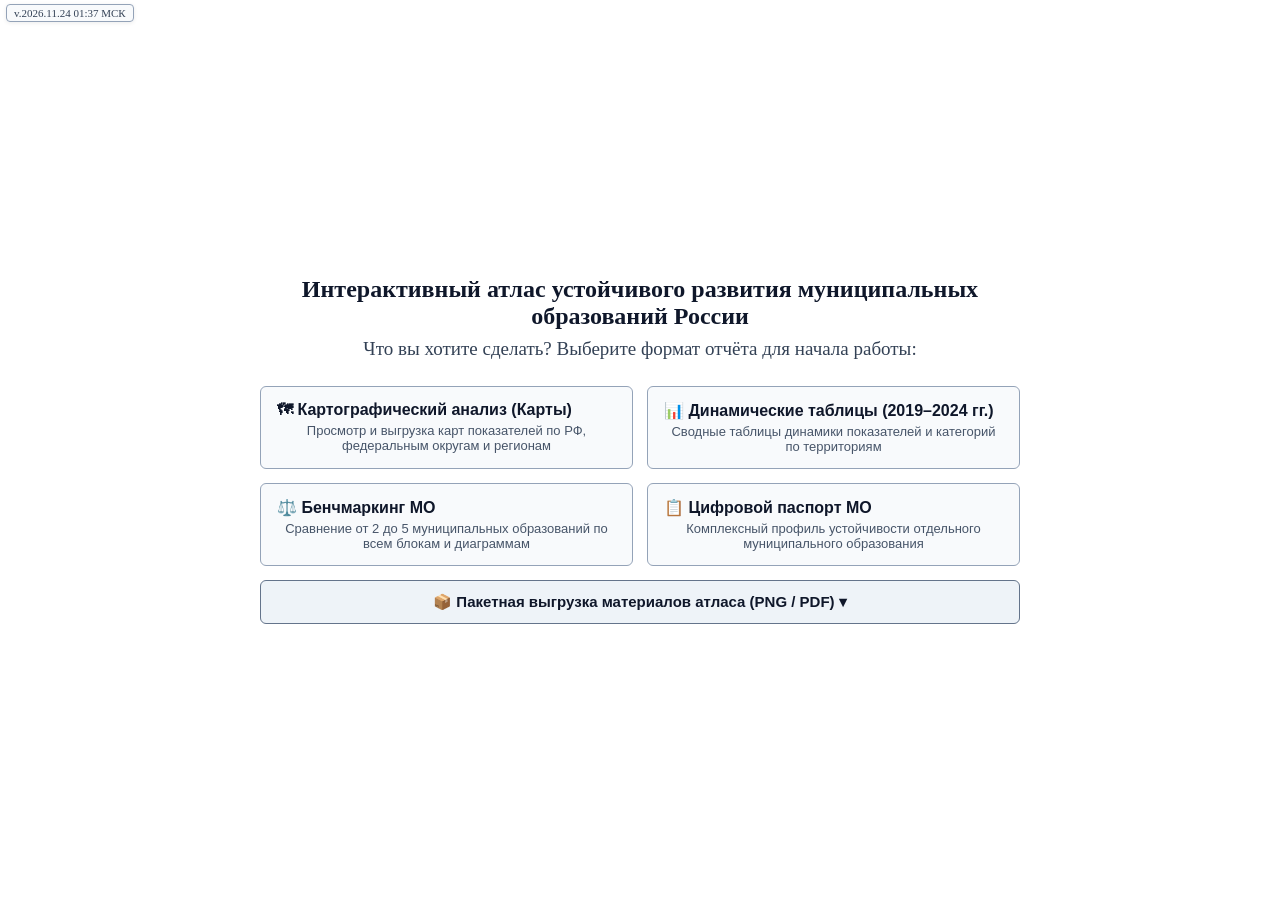
==== commit 2e021f9f: "Unify single-page PNG and PDF filenames across maps, tables, benchmark, and passport (v.2026.11.24 0" ====
--- a/index.html
+++ b/index.html
@@ -299,7 +299,7 @@
 <style>#welcomeFactBox,#welcomeFactText{display:none!important;}</style>
 </head><body class="welcome-active">
 <div id="topLeftBar" style="position:fixed;top:4px;left:6px;z-index:99999;display:flex;align-items:center;gap:6px;font-family:'Times New Roman',serif;">
-  <span id="verBadge" style="font-size:11px;color:#334155;background:rgba(248,250,252,0.92);padding:2px 7px;border-radius:4px;border:1px solid #94a3b8;box-shadow:0 1px 4px rgba(0,0,0,0.08);">v.2026.11.24 01:13 МСК</span>
+  <span id="verBadge" style="font-size:11px;color:#334155;background:rgba(248,250,252,0.92);padding:2px 7px;border-radius:4px;border:1px solid #94a3b8;box-shadow:0 1px 4px rgba(0,0,0,0.08);">v.2026.11.24 01:37 МСК</span>
   <button id="btnGoHome" type="button" onclick="returnToWelcome()" style="display:none;height:21px;padding:0 8px;font-family:'Times New Roman',serif;font-size:11.5px;font-weight:bold;color:#0f172a;background:rgba(255,255,255,0.95);border:1px solid #94a3b8;border-radius:4px;cursor:pointer;box-shadow:0 1px 4px rgba(0,0,0,0.08);">🏠 Главная</button>
 </div><div class="workspace"><div class="sidebar" id="mainSidebar" style="display:none;">
 <select id="selMode"><option value="single">Одиночная карта (срез)</option><option value="table">Таблица динамики МО (2019–2024)</option><option value="bench">Бенчмаркинг</option><option value="passport">Цифровой паспорт МО</option></select>
@@ -343,9 +343,9 @@
 </div><div class="sheet" id="sheetBox" style="position:relative;">
 
 </div></div><script src="atlas_passport.js?v=20261124011300"></script><script src="atlas_bench.js?v=20261123042644"></script><script src="atlas_config.js?v=20261124011300"></script>
-<script src="atlas_export_tables.js?v=20261123115606"></script>
-<script src="atlas_export_maps.js?v=20261123133047"></script>
-<script src="atlas_batch.js?v=20261123131452"></script><script src="atlas_batch_modal.js?v=20261123160209"></script><script src="atlas_app.js?v=20261123221306"></script><div class="bm-overlay" id="batchModal">
+<script src="atlas_export_tables.js?v=20261124013703"></script>
+<script src="atlas_export_maps.js?v=20261124013703"></script>
+<script src="atlas_batch.js?v=20261124013703"></script><script src="atlas_batch_modal.js?v=20261123160209"></script><script src="atlas_app.js?v=20261123221306"></script><div class="bm-overlay" id="batchModal">
   <div class="bm-box">
     <div class="bm-hdr"><span>Пакетная выгрузка материалов атласа</span><button type="button" id="btnCloseBatch" style="border:none;background:none;font-size:18px;cursor:pointer;font-weight:bold;">✕</button></div>
     <div class="bm-body">
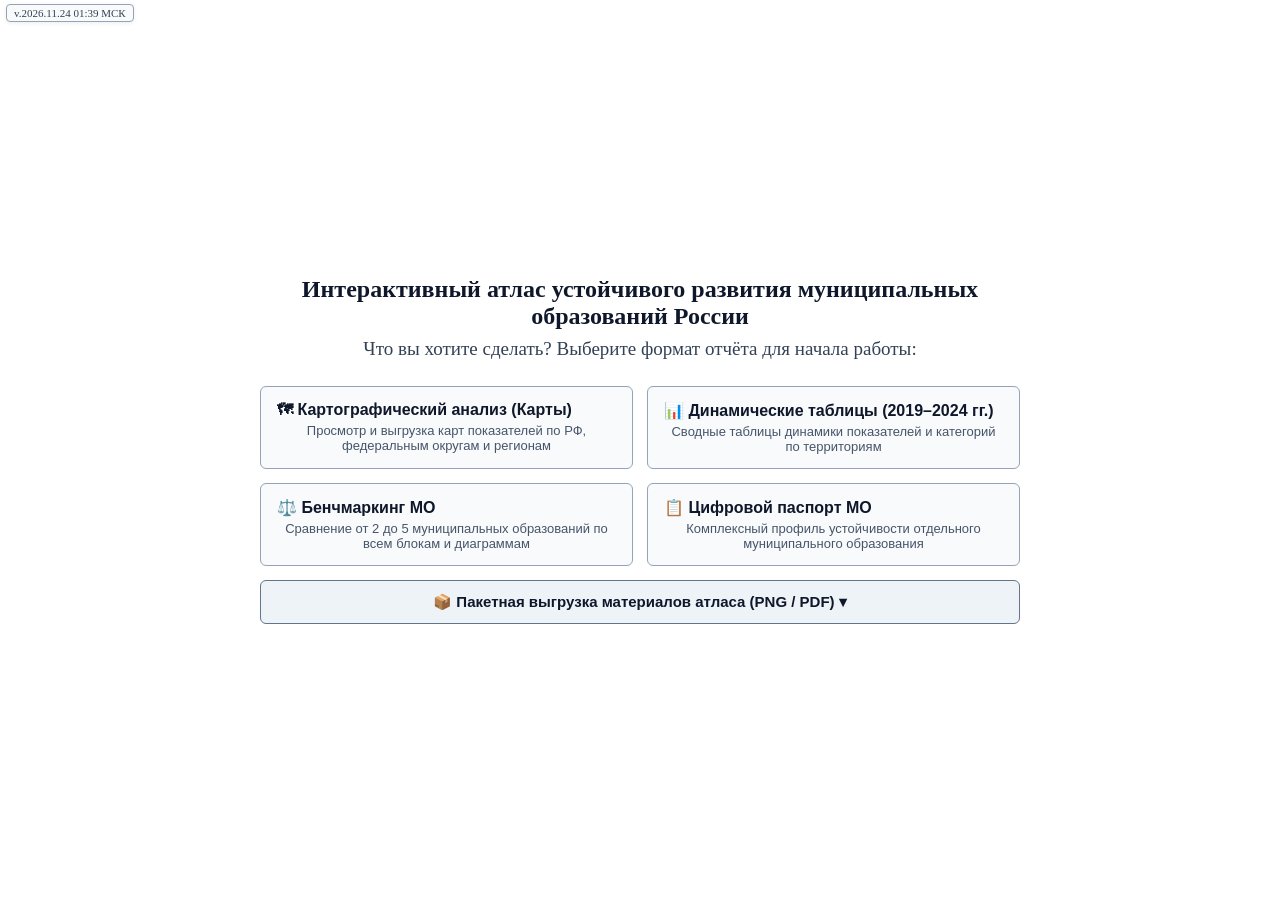
==== commit 6e9e3b07: "Refactor: extract atlas.css and atlas_welcome.js after full backup (v.2026.11.24 01:39 МСК)" ====
--- a/index.html
+++ b/index.html
@@ -1,305 +1,18 @@
 <!DOCTYPE html><html lang="ru"><head><meta charset="UTF-8">
 <title>Интерактивный атлас устойчивого развития МО России</title>
-<script src="plotly.min.js?v=20261123042644"></script><style>
-*{box-sizing:border-box}
-html,body{height:100%;margin:0;padding:0;overflow:hidden;font-family:"Times New Roman",Georgia,serif;background:#eef1f5;color:#111}
-.workspace{display:flex;gap:12px;padding:8px;height:100vh;width:100vw;margin:0;align-items:center;justify-content:center}
-.sidebar{width:310px;flex-shrink:0;height:100%;background:#fff;box-shadow:0 2px 12px rgba(0,0,0,0.1);padding:8px;display:flex;flex-direction:column;gap:6px;border-radius:4px}
-.sidebar select,.sidebar button{font-family:inherit;font-size:13px;height:29px;padding:2px 8px;border-radius:3px;border:1px solid #94a3b8;background:#fff;color:#111}
-.sidebar select{width:100%}
-.sidebar select:disabled{background:#e2e8f0;color:#64748b;cursor:not-allowed}
-.nav-grp{display:flex;align-items:center;gap:4px;width:100%}
-.nav-grp select{flex:1;min-width:0}
-.btn-nav{width:30px;flex-shrink:0;background:#f1f5f9;cursor:pointer;font-weight:bold;padding:0}
-.btn-nav:hover{background:#e2e8f0}
-.met-box{flex:1;min-height:120px;border:1px solid #94a3b8;border-radius:3px;padding:6px;display:flex;flex-direction:column;gap:5px}
-.side-hdr{font-weight:bold;font-size:13.5px;display:flex;justify-content:space-between;align-items:center}
-.side-nav{display:flex;gap:4px}
-.side-nav button{flex:1;height:26px;font-size:12.5px;background:#f1f5f9;cursor:pointer;font-weight:bold}
-.side-nav button:hover{background:#e2e8f0}
-#selMetric{flex:1;height:auto;min-height:0;width:100%;font-size:12px;border:1px solid #cbd5e1;border-radius:2px;padding:2px}
-.pal-dd{position:relative;width:100%}
-.pal-btn{width:100%;height:29px;background:#fff;border:1px solid #94a3b8;border-radius:3px;padding:2px 8px;font-family:inherit;font-size:13px;cursor:pointer;display:flex;align-items:center;justify-content:space-between;gap:6px}
-.pal-swatch{display:inline-block;width:90px;height:12px;border-radius:2px;border:1px solid #64748b}
-.pal-menu{display:none;position:absolute;bottom:100%;left:0;width:100%;background:#fff;color:#111;border:1px solid #94a3b8;border-radius:4px;box-shadow:0 -4px 16px rgba(0,0,0,0.18);z-index:999;margin-bottom:2px}
-.pal-menu.open{display:block}
-.pal-opt{padding:4px 8px;cursor:pointer;display:flex;align-items:center;justify-content:space-between;font-size:12.5px}
-.pal-opt:hover{background:#e2e8f0}
-.btn-main{width:100%;background:#0284c7 !important;color:#fff !important;border:none !important;cursor:pointer;font-weight:bold}
-.btn-main:hover{background:#0369a1 !important}
-.btn-pdf{background:#059669 !important}
-.btn-pdf:hover{background:#047857 !important}
-.exp-row{display:flex;gap:4px;width:100%}
-.exp-row select:first-child{width:98px;flex-shrink:0}
-.exp-row select:last-child{flex:1;min-width:0}
-.sheet{height:100%;max-width:calc(100vw - 336px);aspect-ratio:297/210;}.sheet.portrait{aspect-ratio:210/297;background:#fff;box-shadow:0 2px 14px rgba(0,0,0,0.12);padding:10px 16px 12px 16px;display:flex;flex-direction:column;justify-content:space-between;overflow:hidden;border-radius:4px}
-.sheet-hdr{text-align:center;flex-shrink:0}
-.hdr-met{font-size:16px;font-weight:bold;line-height:1.2;min-height:38px;display:flex;align-items:center;justify-content:center}
-.hdr-terr{font-size:15px;font-weight:bold;line-height:1.2;margin-top:1px}
-.map-stage,#mapDiv{width:100%;flex:1;min-height:0;overflow:hidden;position:relative}
-.mo-side-panel{position:absolute;top:2px;right:0;width:22.2%;height:99%;background:#fff;padding:3px 5px;overflow-y:auto;font-size:12px;line-height:1.34;z-index:10}
-.mo-side-panel.ark{top:67%;height:32.5%}
-.mo-side-hdr{font-weight:bold;font-size:13px;margin-bottom:3px;color:#111}
-.mo-side-item{cursor:pointer;padding:1px 4px;border-radius:3px;white-space:nowrap;overflow:hidden;text-overflow:ellipsis}
-.mo-side-item:hover{background:#e2e8f0;font-weight:bold}
-.footer-grid{display:flex;justify-content:space-between;align-items:stretch;gap:36px;margin-top:4px;height:56px;flex-shrink:0}
-.leg-box{flex:1;padding:2px 4px;display:grid;grid-auto-flow:column;grid-template-rows:repeat(2,1fr);grid-template-columns:repeat(3,1fr);gap:2px 10px;align-items:center;font-size:12px}
-.leg-box.wide{grid-template-columns:repeat(5,1fr)}
-.leg-item{display:flex;align-items:center;gap:6px;white-space:nowrap;overflow:hidden;text-overflow:ellipsis}
-.cbar-box{width:500px;flex-shrink:0;display:flex;flex-direction:column;justify-content:center}
-.cbar-strip{height:18px;border:1px solid #475569;width:100%}
-.cbar-ticks{display:flex;justify-content:space-between;font-size:11.5px;margin-top:3px;padding:0 12px;font-weight:bold}
-.tbl-wrap{flex:1;min-height:0;width:100%;overflow:auto;border:1px solid #cbd5e1;background:#fff}
-.sticky-hdr{position:sticky;top:0;z-index:20;background:#fff;text-align:center;font-size:16px;font-weight:bold;padding:6px 8px;border-bottom:1px solid #9eb0c2}
-table.dyn-tbl{width:100%;table-layout:fixed;border-collapse:separate;border-spacing:0;font-size:12.5px}
-table.dyn-tbl th{position:sticky;top:33px;z-index:15;background:#eef3f8;border-bottom:1px solid #9eb0c2;border-right:1px solid #9eb0c2;padding:6px 4px;text-align:center}
-table.dyn-tbl td{border-bottom:1px solid #cbd5e1;border-right:1px solid #cbd5e1;padding:4px 6px;text-align:center;vertical-align:middle}
-table.dyn-tbl td.mo-name{text-align:left}
+<script src="plotly.min.js?v=20261123042644"></script>
 
-.bench-panel{display:none;flex-direction:column;gap:4px;flex:1;overflow-y:auto;padding-right:2px}
-.bench-panel input{width:100%;height:27px;padding:2px 7px;border:1px solid #94a3b8;border-radius:3px;font-family:inherit;font-size:12px}
-.bench-hdr-row{display:flex;justify-content:space-between;align-items:center;margin-top:2px}
-.bench-lbl{font-size:11.5px;color:#334155;font-weight:bold}
-.btn-rst{height:20px !important;padding:0 6px !important;font-size:10.5px !important;background:#f1f5f9 !important;color:#475569 !important;border:1px solid #cbd5e1 !important;cursor:pointer}
-.btn-rst:hover{background:#e2e8f0 !important;color:#111 !important}
-.bench-or{text-align:center;font-size:10.5px;color:#64748b}
-.bench-box{border:1px solid #cbd5e1;border-radius:3px;padding:5px;background:#f8fafc;display:flex;flex-direction:column;gap:4px}
-.bench-chips{display:flex;flex-direction:column;gap:3px;height:150px;min-height:150px;max-height:150px;overflow:hidden;border:1px solid #cbd5e1;border-radius:3px;padding:4px;background:#f8fafc}
-.bench-chip{display:flex;align-items:center;justify-content:space-between;gap:4px;height:25px;background:#fff;border:1px solid #cbd5e1;border-radius:3px;padding:0 5px;font-size:11px}.bench-chip span{overflow:hidden;text-overflow:ellipsis;white-space:nowrap}
-.bench-chip button{height:17px;width:17px;padding:0;border:none;background:#fee2e2;color:#b91c1c;border-radius:2px;cursor:pointer;font-weight:bold}
-.bench-view{width:100%;height:100%;overflow-y:auto;padding:0 8px 12px 8px;position:relative}
-.bench-sticky-top{position:sticky;top:0;z-index:30;background:#fff;padding:6px 0 6px 0;border-bottom:2px solid #cbd5e1}
-.bench-hdr-grid{display:grid;grid-auto-flow:column;grid-template-rows:1fr;grid-template-columns:repeat(5,1fr);gap:4px 8px;border:1px solid #cbd5e1;border-radius:4px;padding:6px 8px;background:#f8fafc}
-.bench-mo-row{display:flex;align-items:center;gap:4px;font-size:11.5px;font-weight:bold;min-width:0}
-.bench-mo-row span{overflow:hidden;text-overflow:ellipsis;white-space:nowrap}
-.b-tok-sel{height:22px !important;width:40px !important;flex-shrink:0;padding:0 1px !important;font-size:14px !important;cursor:pointer;background:#fff}
-.bench-blk-hdr{background:#e2e8f0;font-weight:bold;font-size:13px;padding:5px 10px;border-radius:3px;margin:10px 0 4px 0}
 
-.bench-met-name{width:45%;font-size:12.5px;line-height:1.3}
-
-.bench-bar{width:100%;height:14px;border:1px solid #475569;border-radius:2px;position:relative}
-.bench-grp{position:absolute;top:-22px;bottom:-20px;transform:translateX(-50%);display:flex;flex-direction:column;align-items:center;justify-content:space-between;pointer-events:auto}
-.bench-toks-row{display:flex;gap:1px;background:#fff;border:1.5px solid #1e293b;border-radius:10px;padding:1px 4px;box-shadow:0 1px 3px rgba(0,0,0,0.22);font-size:14px;line-height:1;z-index:3}
-.bench-stem{width:1.5px;flex:1;background:#1e293b}
-
-.bench-clust-cells{flex:1;display:grid;grid-template-columns:repeat(7,1fr);gap:3px;min-height:48px}
-.bench-ccell{border:1px solid #475569;border-radius:3px;padding:3px 2px;display:flex;flex-direction:column;align-items:center;justify-content:flex-start;padding-top:4px;font-size:12.5px;text-align:center;font-weight:bold}
-.bench-ccell-toks{display:flex;flex-wrap:wrap;justify-content:center;gap:2px;margin-top:2px}
-.bench-ctok{background:#fff;border:1px solid #1e293b;border-radius:50%;width:21px;height:21px;display:inline-flex;align-items:center;justify-content:center;font-size:13px;box-shadow:0 1px 2px rgba(0,0,0,0.25)}
-.bench-empty{padding:60px 20px;text-align:center;color:#475569;font-size:16px}
-
-.bench-limit-msg{visibility:hidden;height:30px;background:#fef3c7;color:#92400e;border:1px solid #f59e0b;border-radius:3px;padding:2px 6px;font-size:10.5px;line-height:1.2;font-weight:bold;display:flex;align-items:center}
-.bench-row{display:flex;align-items:center;gap:14px;padding:14px 6px 14px 6px;border-bottom:1px solid #e2e8f0}
-.bench-scale-wrap{flex:1;position:relative;height:64px;display:flex;align-items:center}
-.bench-vals-row{display:flex;flex-direction:column;align-items:center;background:rgba(255,255,255,0.96);border:1px solid #cbd5e1;border-radius:2px;padding:1px 3px;font-size:10px;line-height:1.15;font-weight:bold;white-space:nowrap;color:#111;z-index:2}
-
-.pass-panel{display:none;flex-direction:column;gap:5px;flex:1;overflow-y:auto}
-.pass-panel input{width:100%;height:28px;padding:2px 7px;border:1px solid #94a3b8;border-radius:3px;font-family:inherit;font-size:12px}
-.pass-view{width:100%;height:100%;overflow-y:auto;padding:8px 12px;display:flex;flex-direction:column;justify-content:space-between;gap:6px;font-size:11.5px}
-.pass-top{display:flex;gap:12px;align-items:stretch}
-.pass-coat{width:84px;flex-shrink:0;border:1.5px solid #475569;border-radius:3px;display:flex;align-items:center;justify-content:center;text-align:center;font-size:10.5px;color:#475569;padding:4px;background:#f8fafc}
-.pass-intro{flex:1}
-.pass-title{font-size:16.5px;font-weight:bold;text-align:center;line-height:1.15}
-.pass-sub{font-size:13.5px;font-weight:bold;text-align:center;color:#0f172a;margin:2px 0 3px 0}
-.pass-desc{font-size:10.5px;font-style:italic;color:#334155;line-height:1.2;text-align:justify}
-.pass-meta-grid{display:grid;grid-template-columns:1fr 1fr;gap:2px 14px;border-top:1px solid #cbd5e1;border-bottom:1px solid #cbd5e1;padding:4px 4px}
-.pass-mrow{display:flex;justify-content:space-between;align-items:center;padding:1px 6px}
-.pass-sec{display:flex;gap:12px;align-items:center;border:1px solid #e2e8f0;border-radius:4px;padding:4px 8px;background:#fafbfc}
-.pass-radar-box{width:230px;flex-shrink:0;display:flex;flex-direction:column;align-items:center;justify-content:center}
-.pass-idx-box{flex:1;display:flex;flex-direction:column;gap:2px}
-.pass-irow{display:flex;justify-content:space-between;padding:2px 6px;border-bottom:1px dotted #cbd5e1}
-.pass-irow.main{font-size:12.5px;font-weight:bold;background:#e2e8f0;border-radius:2px}
-.pass-irow.sub{font-size:11.5px;font-weight:bold;background:#f1f5f9}
-.pass-irow.blk{font-size:11px;padding-left:12px}
-.pass-bot{display:grid;grid-template-columns:1fr;gap:10px;border-top:1.5px solid #94a3b8;padding-top:6px}
-.pass-col-hdr{font-weight:bold;font-size:11.5px;text-align:center;background:#eef3f8;padding:3px;border-radius:2px;margin-bottom:2px}
-.pass-crow{display:flex;justify-content:space-between;align-items:baseline;gap:4px;font-size:10px;line-height:1.15;padding:2px 3px;border-bottom:1px dotted #e2e8f0}
-.pass-crow span:first-child{flex:1;min-width:0}
-.pass-crow b:last-child{width:52px;flex-shrink:0;text-align:right;border-left:1px solid #e2e8f0;padding-left:3px}
-.bench-cat-cells{flex:1;display:grid;grid-template-columns:repeat(5,1fr);gap:4px;min-height:54px}
-.bench-catcell{border:1.5px solid #475569;border-radius:3px;padding:4px 2px;background:#f8fafc;display:flex;flex-direction:column;align-items:center;justify-content:flex-start;gap:2px;font-size:10px;text-align:center;line-height:1.1}
-.bench-cat-ico{font-size:18px;line-height:1}
-.bm-overlay{display:none;position:fixed;inset:0;background:rgba(15,23,42,0.55);z-index:9999;align-items:center;justify-content:center;padding:16px}
-.bm-overlay.open{display:flex}
-.bm-box{background:#fff;width:960px;max-width:96vw;max-height:90vh;border-radius:6px;box-shadow:0 12px 32px rgba(0,0,0,0.28);display:flex;flex-direction:column;overflow:hidden;border:1px solid #64748b}
-.bm-hdr{display:flex;justify-content:space-between;align-items:center;padding:10px 14px;background:#eef3f8;border-bottom:1px solid #cbd5e1;font-weight:bold;font-size:15px}
-.bm-body{display:grid;grid-template-columns:1.15fr 1.15fr 0.65fr;gap:10px;padding:12px;overflow-y:auto;flex:1}
-.bm-col{border:1px solid #cbd5e1;border-radius:4px;display:flex;flex-direction:column;min-height:320px;max-height:62vh;overflow:hidden}
-.bm-col-hdr{padding:6px 8px;background:#f8fafc;border-bottom:1px solid #cbd5e1;font-weight:bold;font-size:12.5px;display:flex;justify-content:space-between;align-items:center}
-.bm-list{padding:6px 8px;overflow-y:auto;flex:1;display:flex;flex-direction:column;gap:3px;font-size:12px}
-.bm-grp{font-weight:bold;background:#f1f5f9;padding:3px 5px;border-radius:2px;margin-top:4px;display:flex;align-items:center;gap:5px}
-.bm-item{display:flex;align-items:flex-start;gap:5px;padding-left:10px;cursor:pointer;line-height:1.25}
-.bm-foot{padding:10px 14px;background:#f8fafc;border-top:1px solid #cbd5e1;display:flex;justify-content:space-between;align-items:center;gap:10px}
-</style><style id="tnr-std-font">.sheet,.sheet *,.pass-view,.pass-view *,.bench-view,.bench-view *{font-family:"Times New Roman",Times,serif;}</style>
-
-<style id="atlas-print-css">
-@media print {
-  * {
-    -webkit-print-color-adjust: exact !important;
-    print-color-adjust: exact !important;
-  }
-  html, body {
-    width: 100% !important;
-    height: auto !important;
-    overflow: visible !important;
-    background: #ffffff !important;
-    margin: 0 !important;
-    padding: 0 !important;
-  }
-  .sidebar, aside, #batchModal, #welcomeOverlay, #topLeftBar, .modebar, button {
-    display: none !important;
-  }
-  .workspace {
-    display: block !important;
-    width: 100% !important;
-    height: auto !important;
-    padding: 0 !important;
-    margin: 0 !important;
-  }
-  .sheet {
-    display: block !important;
-    width: 100% !important;
-    max-width: 100% !important;
-    height: auto !important;
-    aspect-ratio: auto !important;
-    overflow: visible !important;
-    box-shadow: none !important;
-    border: none !important;
-    margin: 0 auto !important;
-    padding: 2mm 4mm !important;
-  }
-  /* Карта: масштабируется строго в ширину 100% печатного листа без ухода вправо, подвал прижат к низу */
-  .sheet:has(#mapDiv) {
-    display: flex !important;
-    flex-direction: column !important;
-    justify-content: space-between !important;
-    align-items: center !important;
-    width: 100% !important;
-    max-width: 100% !important;
-    height: 95vh !important;
-    margin: 0 auto !important;
-    overflow: hidden !important;
-    page-break-after: avoid !important;
-    break-after: avoid !important;
-  }
-  @media print and (orientation: landscape) {
-    .sheet:has(#mapDiv) {
-      width: 280mm !important;
-      max-width: 100% !important;
-      height: 192mm !important;
-      margin: 0 auto !important;
-    }
-    .sheet:has(#mapDiv) .sheet-hdr,
-    .sheet:has(#mapDiv) .footer-grid {
-      width: 100% !important;
-    }
-    #mapDiv .plot-container {
-      width: auto !important;
-      margin: 0 auto !important;
-    }
-  }
-  .sheet:has(#mapDiv) .sheet-hdr {
-    width: 100% !important;
-    text-align: center !important;
-    flex-shrink: 0 !important;
-  }
-  .map-stage, #mapDiv {
-    width: 100% !important;
-    max-width: 100% !important;
-    flex: 1 1 auto !important;
-    min-height: 0 !important;
-    display: flex !important;
-    justify-content: center !important;
-    align-items: center !important;
-    overflow: hidden !important;
-  }
-  #mapDiv .plot-container, #mapDiv .svg-container {
-    width: 100% !important;
-    max-width: 100% !important;
-    margin: 0 auto !important;
-  }
-  #mapDiv svg.main-svg {
-    max-width: 100% !important;
-    height: auto !important;
-  }
-  .sheet:has(#mapDiv) .footer-grid {
-    width: 100% !important;
-    margin-top: auto !important;
-    flex-shrink: 0 !important;
-  }
-  /* Таблица: подвал с легендой и шкалой прижат к нижнему полю страницы */
-  .sheet:has(.tbl-wrap) {
-    display: flex !important;
-    flex-direction: column !important;
-    justify-content: space-between !important;
-    min-height: 96vh !important;
-  }
-  .sheet:has(.tbl-wrap) .tbl-wrap {
-    flex: 1 1 auto !important;
-    margin-bottom: 10px !important;
-  }
-  .sheet:has(.tbl-wrap) .footer-grid {
-    width: 100% !important;
-    margin-top: auto !important;
-    flex-shrink: 0 !important;
-    break-inside: avoid !important;
-    page-break-inside: avoid !important;
-  }
-  .tbl-wrap, .bench-view, .pass-view {
-    display: block !important;
-    position: static !important;
-    width: 100% !important;
-    height: auto !important;
-    max-height: none !important;
-    overflow: visible !important;
-    border: none !important;
-    padding: 0 !important;
-  }
-  .sticky-hdr, .bench-sticky-top, table.dyn-tbl th {
-    position: static !important;
-  }
-  table.dyn-tbl {
-    width: 100% !important;
-    border-top: 1px solid #9eb0c2 !important;
-    border-left: 1px solid #9eb0c2 !important;
-    page-break-inside: auto !important;
-  }
-  table.dyn-tbl thead {
-    display: table-header-group !important;
-  }
-  .pass-bot {
-    break-inside: auto !important;
-    page-break-inside: auto !important;
-    margin-top: 8px !important;
-  }
-  tr, .bench-row, .pass-crow, .pass-sec {
-    break-inside: avoid !important;
-    page-break-inside: avoid !important;
-  }
-}
-</style>
 <script id="atlas-print-js">
 window.addEventListener("beforeprint", () => {
   document.querySelectorAll(".bench-view, .tbl-wrap, .pass-view").forEach(el => { el.scrollTop = 0; });
 });
 </script>
-<style id="welcome-full-css">
-body.welcome-active { background: #ffffff !important; }
-body.welcome-active .workspace { padding: 0 !important; gap: 0 !important; background: #ffffff !important; }
-body.welcome-active .sheet {
-  width: 100vw !important;
-  max-width: 100vw !important;
-  height: 100vh !important;
-  aspect-ratio: auto !important;
-  box-shadow: none !important;
-  border-radius: 0 !important;
-  padding: 0 !important;
-}
-</style>
-<style>#welcomeFactBox,#welcomeFactText{display:none!important;}</style>
+
+  <link rel="stylesheet" href="atlas.css?v=20261124013955">
 </head><body class="welcome-active">
 <div id="topLeftBar" style="position:fixed;top:4px;left:6px;z-index:99999;display:flex;align-items:center;gap:6px;font-family:'Times New Roman',serif;">
-  <span id="verBadge" style="font-size:11px;color:#334155;background:rgba(248,250,252,0.92);padding:2px 7px;border-radius:4px;border:1px solid #94a3b8;box-shadow:0 1px 4px rgba(0,0,0,0.08);">v.2026.11.24 01:37 МСК</span>
+  <span id="verBadge" style="font-size:11px;color:#334155;background:rgba(248,250,252,0.92);padding:2px 7px;border-radius:4px;border:1px solid #94a3b8;box-shadow:0 1px 4px rgba(0,0,0,0.08);">v.2026.11.24 01:39 МСК</span>
   <button id="btnGoHome" type="button" onclick="returnToWelcome()" style="display:none;height:21px;padding:0 8px;font-family:'Times New Roman',serif;font-size:11.5px;font-weight:bold;color:#0f172a;background:rgba(255,255,255,0.95);border:1px solid #94a3b8;border-radius:4px;cursor:pointer;box-shadow:0 1px 4px rgba(0,0,0,0.08);">🏠 Главная</button>
 </div><div class="workspace"><div class="sidebar" id="mainSidebar" style="display:none;">
 <select id="selMode"><option value="single">Одиночная карта (срез)</option><option value="table">Таблица динамики МО (2019–2024)</option><option value="bench">Бенчмаркинг</option><option value="passport">Цифровой паспорт МО</option></select>
@@ -345,7 +58,8 @@
 </div></div><script src="atlas_passport.js?v=20261124011300"></script><script src="atlas_bench.js?v=20261123042644"></script><script src="atlas_config.js?v=20261124011300"></script>
 <script src="atlas_export_tables.js?v=20261124013703"></script>
 <script src="atlas_export_maps.js?v=20261124013703"></script>
-<script src="atlas_batch.js?v=20261124013703"></script><script src="atlas_batch_modal.js?v=20261123160209"></script><script src="atlas_app.js?v=20261123221306"></script><div class="bm-overlay" id="batchModal">
+<script src="atlas_batch.js?v=20261124013703"></script><script src="atlas_batch_modal.js?v=20261123160209"></script><script src="atlas_welcome.js?v=20261124013955"></script>
+<script src="atlas_app.js?v=20261124013955"></script><div class="bm-overlay" id="batchModal">
   <div class="bm-box">
     <div class="bm-hdr"><span>Пакетная выгрузка материалов атласа</span><button type="button" id="btnCloseBatch" style="border:none;background:none;font-size:18px;cursor:pointer;font-weight:bold;">✕</button></div>
     <div class="bm-body">
--- a/atlas.css
+++ b/atlas.css
@@ -0,0 +1,292 @@
+/* Единая таблица стилей Интерактивного атласа устойчивого развития МО РФ */
+
+*{box-sizing:border-box}
+html,body{height:100%;margin:0;padding:0;overflow:hidden;font-family:"Times New Roman",Georgia,serif;background:#eef1f5;color:#111}
+.workspace{display:flex;gap:12px;padding:8px;height:100vh;width:100vw;margin:0;align-items:center;justify-content:center}
+.sidebar{width:310px;flex-shrink:0;height:100%;background:#fff;box-shadow:0 2px 12px rgba(0,0,0,0.1);padding:8px;display:flex;flex-direction:column;gap:6px;border-radius:4px}
+.sidebar select,.sidebar button{font-family:inherit;font-size:13px;height:29px;padding:2px 8px;border-radius:3px;border:1px solid #94a3b8;background:#fff;color:#111}
+.sidebar select{width:100%}
+.sidebar select:disabled{background:#e2e8f0;color:#64748b;cursor:not-allowed}
+.nav-grp{display:flex;align-items:center;gap:4px;width:100%}
+.nav-grp select{flex:1;min-width:0}
+.btn-nav{width:30px;flex-shrink:0;background:#f1f5f9;cursor:pointer;font-weight:bold;padding:0}
+.btn-nav:hover{background:#e2e8f0}
+.met-box{flex:1;min-height:120px;border:1px solid #94a3b8;border-radius:3px;padding:6px;display:flex;flex-direction:column;gap:5px}
+.side-hdr{font-weight:bold;font-size:13.5px;display:flex;justify-content:space-between;align-items:center}
+.side-nav{display:flex;gap:4px}
+.side-nav button{flex:1;height:26px;font-size:12.5px;background:#f1f5f9;cursor:pointer;font-weight:bold}
+.side-nav button:hover{background:#e2e8f0}
+#selMetric{flex:1;height:auto;min-height:0;width:100%;font-size:12px;border:1px solid #cbd5e1;border-radius:2px;padding:2px}
+.pal-dd{position:relative;width:100%}
+.pal-btn{width:100%;height:29px;background:#fff;border:1px solid #94a3b8;border-radius:3px;padding:2px 8px;font-family:inherit;font-size:13px;cursor:pointer;display:flex;align-items:center;justify-content:space-between;gap:6px}
+.pal-swatch{display:inline-block;width:90px;height:12px;border-radius:2px;border:1px solid #64748b}
+.pal-menu{display:none;position:absolute;bottom:100%;left:0;width:100%;background:#fff;color:#111;border:1px solid #94a3b8;border-radius:4px;box-shadow:0 -4px 16px rgba(0,0,0,0.18);z-index:999;margin-bottom:2px}
+.pal-menu.open{display:block}
+.pal-opt{padding:4px 8px;cursor:pointer;display:flex;align-items:center;justify-content:space-between;font-size:12.5px}
+.pal-opt:hover{background:#e2e8f0}
+.btn-main{width:100%;background:#0284c7 !important;color:#fff !important;border:none !important;cursor:pointer;font-weight:bold}
+.btn-main:hover{background:#0369a1 !important}
+.btn-pdf{background:#059669 !important}
+.btn-pdf:hover{background:#047857 !important}
+.exp-row{display:flex;gap:4px;width:100%}
+.exp-row select:first-child{width:98px;flex-shrink:0}
+.exp-row select:last-child{flex:1;min-width:0}
+.sheet{height:100%;max-width:calc(100vw - 336px);aspect-ratio:297/210;}.sheet.portrait{aspect-ratio:210/297;background:#fff;box-shadow:0 2px 14px rgba(0,0,0,0.12);padding:10px 16px 12px 16px;display:flex;flex-direction:column;justify-content:space-between;overflow:hidden;border-radius:4px}
+.sheet-hdr{text-align:center;flex-shrink:0}
+.hdr-met{font-size:16px;font-weight:bold;line-height:1.2;min-height:38px;display:flex;align-items:center;justify-content:center}
+.hdr-terr{font-size:15px;font-weight:bold;line-height:1.2;margin-top:1px}
+.map-stage,#mapDiv{width:100%;flex:1;min-height:0;overflow:hidden;position:relative}
+.mo-side-panel{position:absolute;top:2px;right:0;width:22.2%;height:99%;background:#fff;padding:3px 5px;overflow-y:auto;font-size:12px;line-height:1.34;z-index:10}
+.mo-side-panel.ark{top:67%;height:32.5%}
+.mo-side-hdr{font-weight:bold;font-size:13px;margin-bottom:3px;color:#111}
+.mo-side-item{cursor:pointer;padding:1px 4px;border-radius:3px;white-space:nowrap;overflow:hidden;text-overflow:ellipsis}
+.mo-side-item:hover{background:#e2e8f0;font-weight:bold}
+.footer-grid{display:flex;justify-content:space-between;align-items:stretch;gap:36px;margin-top:4px;height:56px;flex-shrink:0}
+.leg-box{flex:1;padding:2px 4px;display:grid;grid-auto-flow:column;grid-template-rows:repeat(2,1fr);grid-template-columns:repeat(3,1fr);gap:2px 10px;align-items:center;font-size:12px}
+.leg-box.wide{grid-template-columns:repeat(5,1fr)}
+.leg-item{display:flex;align-items:center;gap:6px;white-space:nowrap;overflow:hidden;text-overflow:ellipsis}
+.cbar-box{width:500px;flex-shrink:0;display:flex;flex-direction:column;justify-content:center}
+.cbar-strip{height:18px;border:1px solid #475569;width:100%}
+.cbar-ticks{display:flex;justify-content:space-between;font-size:11.5px;margin-top:3px;padding:0 12px;font-weight:bold}
+.tbl-wrap{flex:1;min-height:0;width:100%;overflow:auto;border:1px solid #cbd5e1;background:#fff}
+.sticky-hdr{position:sticky;top:0;z-index:20;background:#fff;text-align:center;font-size:16px;font-weight:bold;padding:6px 8px;border-bottom:1px solid #9eb0c2}
+table.dyn-tbl{width:100%;table-layout:fixed;border-collapse:separate;border-spacing:0;font-size:12.5px}
+table.dyn-tbl th{position:sticky;top:33px;z-index:15;background:#eef3f8;border-bottom:1px solid #9eb0c2;border-right:1px solid #9eb0c2;padding:6px 4px;text-align:center}
+table.dyn-tbl td{border-bottom:1px solid #cbd5e1;border-right:1px solid #cbd5e1;padding:4px 6px;text-align:center;vertical-align:middle}
+table.dyn-tbl td.mo-name{text-align:left}
+
+.bench-panel{display:none;flex-direction:column;gap:4px;flex:1;overflow-y:auto;padding-right:2px}
+.bench-panel input{width:100%;height:27px;padding:2px 7px;border:1px solid #94a3b8;border-radius:3px;font-family:inherit;font-size:12px}
+.bench-hdr-row{display:flex;justify-content:space-between;align-items:center;margin-top:2px}
+.bench-lbl{font-size:11.5px;color:#334155;font-weight:bold}
+.btn-rst{height:20px !important;padding:0 6px !important;font-size:10.5px !important;background:#f1f5f9 !important;color:#475569 !important;border:1px solid #cbd5e1 !important;cursor:pointer}
+.btn-rst:hover{background:#e2e8f0 !important;color:#111 !important}
+.bench-or{text-align:center;font-size:10.5px;color:#64748b}
+.bench-box{border:1px solid #cbd5e1;border-radius:3px;padding:5px;background:#f8fafc;display:flex;flex-direction:column;gap:4px}
+.bench-chips{display:flex;flex-direction:column;gap:3px;height:150px;min-height:150px;max-height:150px;overflow:hidden;border:1px solid #cbd5e1;border-radius:3px;padding:4px;background:#f8fafc}
+.bench-chip{display:flex;align-items:center;justify-content:space-between;gap:4px;height:25px;background:#fff;border:1px solid #cbd5e1;border-radius:3px;padding:0 5px;font-size:11px}.bench-chip span{overflow:hidden;text-overflow:ellipsis;white-space:nowrap}
+.bench-chip button{height:17px;width:17px;padding:0;border:none;background:#fee2e2;color:#b91c1c;border-radius:2px;cursor:pointer;font-weight:bold}
+.bench-view{width:100%;height:100%;overflow-y:auto;padding:0 8px 12px 8px;position:relative}
+.bench-sticky-top{position:sticky;top:0;z-index:30;background:#fff;padding:6px 0 6px 0;border-bottom:2px solid #cbd5e1}
+.bench-hdr-grid{display:grid;grid-auto-flow:column;grid-template-rows:1fr;grid-template-columns:repeat(5,1fr);gap:4px 8px;border:1px solid #cbd5e1;border-radius:4px;padding:6px 8px;background:#f8fafc}
+.bench-mo-row{display:flex;align-items:center;gap:4px;font-size:11.5px;font-weight:bold;min-width:0}
+.bench-mo-row span{overflow:hidden;text-overflow:ellipsis;white-space:nowrap}
+.b-tok-sel{height:22px !important;width:40px !important;flex-shrink:0;padding:0 1px !important;font-size:14px !important;cursor:pointer;background:#fff}
+.bench-blk-hdr{background:#e2e8f0;font-weight:bold;font-size:13px;padding:5px 10px;border-radius:3px;margin:10px 0 4px 0}
+
+.bench-met-name{width:45%;font-size:12.5px;line-height:1.3}
+
+.bench-bar{width:100%;height:14px;border:1px solid #475569;border-radius:2px;position:relative}
+.bench-grp{position:absolute;top:-22px;bottom:-20px;transform:translateX(-50%);display:flex;flex-direction:column;align-items:center;justify-content:space-between;pointer-events:auto}
+.bench-toks-row{display:flex;gap:1px;background:#fff;border:1.5px solid #1e293b;border-radius:10px;padding:1px 4px;box-shadow:0 1px 3px rgba(0,0,0,0.22);font-size:14px;line-height:1;z-index:3}
+.bench-stem{width:1.5px;flex:1;background:#1e293b}
+
+.bench-clust-cells{flex:1;display:grid;grid-template-columns:repeat(7,1fr);gap:3px;min-height:48px}
+.bench-ccell{border:1px solid #475569;border-radius:3px;padding:3px 2px;display:flex;flex-direction:column;align-items:center;justify-content:flex-start;padding-top:4px;font-size:12.5px;text-align:center;font-weight:bold}
+.bench-ccell-toks{display:flex;flex-wrap:wrap;justify-content:center;gap:2px;margin-top:2px}
+.bench-ctok{background:#fff;border:1px solid #1e293b;border-radius:50%;width:21px;height:21px;display:inline-flex;align-items:center;justify-content:center;font-size:13px;box-shadow:0 1px 2px rgba(0,0,0,0.25)}
+.bench-empty{padding:60px 20px;text-align:center;color:#475569;font-size:16px}
+
+.bench-limit-msg{visibility:hidden;height:30px;background:#fef3c7;color:#92400e;border:1px solid #f59e0b;border-radius:3px;padding:2px 6px;font-size:10.5px;line-height:1.2;font-weight:bold;display:flex;align-items:center}
+.bench-row{display:flex;align-items:center;gap:14px;padding:14px 6px 14px 6px;border-bottom:1px solid #e2e8f0}
+.bench-scale-wrap{flex:1;position:relative;height:64px;display:flex;align-items:center}
+.bench-vals-row{display:flex;flex-direction:column;align-items:center;background:rgba(255,255,255,0.96);border:1px solid #cbd5e1;border-radius:2px;padding:1px 3px;font-size:10px;line-height:1.15;font-weight:bold;white-space:nowrap;color:#111;z-index:2}
+
+.pass-panel{display:none;flex-direction:column;gap:5px;flex:1;overflow-y:auto}
+.pass-panel input{width:100%;height:28px;padding:2px 7px;border:1px solid #94a3b8;border-radius:3px;font-family:inherit;font-size:12px}
+.pass-view{width:100%;height:100%;overflow-y:auto;padding:8px 12px;display:flex;flex-direction:column;justify-content:space-between;gap:6px;font-size:11.5px}
+.pass-top{display:flex;gap:12px;align-items:stretch}
+.pass-coat{width:84px;flex-shrink:0;border:1.5px solid #475569;border-radius:3px;display:flex;align-items:center;justify-content:center;text-align:center;font-size:10.5px;color:#475569;padding:4px;background:#f8fafc}
+.pass-intro{flex:1}
+.pass-title{font-size:16.5px;font-weight:bold;text-align:center;line-height:1.15}
+.pass-sub{font-size:13.5px;font-weight:bold;text-align:center;color:#0f172a;margin:2px 0 3px 0}
+.pass-desc{font-size:10.5px;font-style:italic;color:#334155;line-height:1.2;text-align:justify}
+.pass-meta-grid{display:grid;grid-template-columns:1fr 1fr;gap:2px 14px;border-top:1px solid #cbd5e1;border-bottom:1px solid #cbd5e1;padding:4px 4px}
+.pass-mrow{display:flex;justify-content:space-between;align-items:center;padding:1px 6px}
+.pass-sec{display:flex;gap:12px;align-items:center;border:1px solid #e2e8f0;border-radius:4px;padding:4px 8px;background:#fafbfc}
+.pass-radar-box{width:230px;flex-shrink:0;display:flex;flex-direction:column;align-items:center;justify-content:center}
+.pass-idx-box{flex:1;display:flex;flex-direction:column;gap:2px}
+.pass-irow{display:flex;justify-content:space-between;padding:2px 6px;border-bottom:1px dotted #cbd5e1}
+.pass-irow.main{font-size:12.5px;font-weight:bold;background:#e2e8f0;border-radius:2px}
+.pass-irow.sub{font-size:11.5px;font-weight:bold;background:#f1f5f9}
+.pass-irow.blk{font-size:11px;padding-left:12px}
+.pass-bot{display:grid;grid-template-columns:1fr;gap:10px;border-top:1.5px solid #94a3b8;padding-top:6px}
+.pass-col-hdr{font-weight:bold;font-size:11.5px;text-align:center;background:#eef3f8;padding:3px;border-radius:2px;margin-bottom:2px}
+.pass-crow{display:flex;justify-content:space-between;align-items:baseline;gap:4px;font-size:10px;line-height:1.15;padding:2px 3px;border-bottom:1px dotted #e2e8f0}
+.pass-crow span:first-child{flex:1;min-width:0}
+.pass-crow b:last-child{width:52px;flex-shrink:0;text-align:right;border-left:1px solid #e2e8f0;padding-left:3px}
+.bench-cat-cells{flex:1;display:grid;grid-template-columns:repeat(5,1fr);gap:4px;min-height:54px}
+.bench-catcell{border:1.5px solid #475569;border-radius:3px;padding:4px 2px;background:#f8fafc;display:flex;flex-direction:column;align-items:center;justify-content:flex-start;gap:2px;font-size:10px;text-align:center;line-height:1.1}
+.bench-cat-ico{font-size:18px;line-height:1}
+.bm-overlay{display:none;position:fixed;inset:0;background:rgba(15,23,42,0.55);z-index:9999;align-items:center;justify-content:center;padding:16px}
+.bm-overlay.open{display:flex}
+.bm-box{background:#fff;width:960px;max-width:96vw;max-height:90vh;border-radius:6px;box-shadow:0 12px 32px rgba(0,0,0,0.28);display:flex;flex-direction:column;overflow:hidden;border:1px solid #64748b}
+.bm-hdr{display:flex;justify-content:space-between;align-items:center;padding:10px 14px;background:#eef3f8;border-bottom:1px solid #cbd5e1;font-weight:bold;font-size:15px}
+.bm-body{display:grid;grid-template-columns:1.15fr 1.15fr 0.65fr;gap:10px;padding:12px;overflow-y:auto;flex:1}
+.bm-col{border:1px solid #cbd5e1;border-radius:4px;display:flex;flex-direction:column;min-height:320px;max-height:62vh;overflow:hidden}
+.bm-col-hdr{padding:6px 8px;background:#f8fafc;border-bottom:1px solid #cbd5e1;font-weight:bold;font-size:12.5px;display:flex;justify-content:space-between;align-items:center}
+.bm-list{padding:6px 8px;overflow-y:auto;flex:1;display:flex;flex-direction:column;gap:3px;font-size:12px}
+.bm-grp{font-weight:bold;background:#f1f5f9;padding:3px 5px;border-radius:2px;margin-top:4px;display:flex;align-items:center;gap:5px}
+.bm-item{display:flex;align-items:flex-start;gap:5px;padding-left:10px;cursor:pointer;line-height:1.25}
+.bm-foot{padding:10px 14px;background:#f8fafc;border-top:1px solid #cbd5e1;display:flex;justify-content:space-between;align-items:center;gap:10px}
+
+.sheet,.sheet *,.pass-view,.pass-view *,.bench-view,.bench-view *{font-family:"Times New Roman",Times,serif;}
+
+@media print {
+  * {
+    -webkit-print-color-adjust: exact !important;
+    print-color-adjust: exact !important;
+  }
+  html, body {
+    width: 100% !important;
+    height: auto !important;
+    overflow: visible !important;
+    background: #ffffff !important;
+    margin: 0 !important;
+    padding: 0 !important;
+  }
+  .sidebar, aside, #batchModal, #welcomeOverlay, #topLeftBar, .modebar, button {
+    display: none !important;
+  }
+  .workspace {
+    display: block !important;
+    width: 100% !important;
+    height: auto !important;
+    padding: 0 !important;
+    margin: 0 !important;
+  }
+  .sheet {
+    display: block !important;
+    width: 100% !important;
+    max-width: 100% !important;
+    height: auto !important;
+    aspect-ratio: auto !important;
+    overflow: visible !important;
+    box-shadow: none !important;
+    border: none !important;
+    margin: 0 auto !important;
+    padding: 2mm 4mm !important;
+  }
+  /* Карта: масштабируется строго в ширину 100% печатного листа без ухода вправо, подвал прижат к низу */
+  .sheet:has(#mapDiv) {
+    display: flex !important;
+    flex-direction: column !important;
+    justify-content: space-between !important;
+    align-items: center !important;
+    width: 100% !important;
+    max-width: 100% !important;
+    height: 95vh !important;
+    margin: 0 auto !important;
+    overflow: hidden !important;
+    page-break-after: avoid !important;
+    break-after: avoid !important;
+  }
+  @media print and (orientation: landscape) {
+    .sheet:has(#mapDiv) {
+      width: 280mm !important;
+      max-width: 100% !important;
+      height: 192mm !important;
+      margin: 0 auto !important;
+    }
+    .sheet:has(#mapDiv) .sheet-hdr,
+    .sheet:has(#mapDiv) .footer-grid {
+      width: 100% !important;
+    }
+    #mapDiv .plot-container {
+      width: auto !important;
+      margin: 0 auto !important;
+    }
+  }
+  .sheet:has(#mapDiv) .sheet-hdr {
+    width: 100% !important;
+    text-align: center !important;
+    flex-shrink: 0 !important;
+  }
+  .map-stage, #mapDiv {
+    width: 100% !important;
+    max-width: 100% !important;
+    flex: 1 1 auto !important;
+    min-height: 0 !important;
+    display: flex !important;
+    justify-content: center !important;
+    align-items: center !important;
+    overflow: hidden !important;
+  }
+  #mapDiv .plot-container, #mapDiv .svg-container {
+    width: 100% !important;
+    max-width: 100% !important;
+    margin: 0 auto !important;
+  }
+  #mapDiv svg.main-svg {
+    max-width: 100% !important;
+    height: auto !important;
+  }
+  .sheet:has(#mapDiv) .footer-grid {
+    width: 100% !important;
+    margin-top: auto !important;
+    flex-shrink: 0 !important;
+  }
+  /* Таблица: подвал с легендой и шкалой прижат к нижнему полю страницы */
+  .sheet:has(.tbl-wrap) {
+    display: flex !important;
+    flex-direction: column !important;
+    justify-content: space-between !important;
+    min-height: 96vh !important;
+  }
+  .sheet:has(.tbl-wrap) .tbl-wrap {
+    flex: 1 1 auto !important;
+    margin-bottom: 10px !important;
+  }
+  .sheet:has(.tbl-wrap) .footer-grid {
+    width: 100% !important;
+    margin-top: auto !important;
+    flex-shrink: 0 !important;
+    break-inside: avoid !important;
+    page-break-inside: avoid !important;
+  }
+  .tbl-wrap, .bench-view, .pass-view {
+    display: block !important;
+    position: static !important;
+    width: 100% !important;
+    height: auto !important;
+    max-height: none !important;
+    overflow: visible !important;
+    border: none !important;
+    padding: 0 !important;
+  }
+  .sticky-hdr, .bench-sticky-top, table.dyn-tbl th {
+    position: static !important;
+  }
+  table.dyn-tbl {
+    width: 100% !important;
+    border-top: 1px solid #9eb0c2 !important;
+    border-left: 1px solid #9eb0c2 !important;
+    page-break-inside: auto !important;
+  }
+  table.dyn-tbl thead {
+    display: table-header-group !important;
+  }
+  .pass-bot {
+    break-inside: auto !important;
+    page-break-inside: auto !important;
+    margin-top: 8px !important;
+  }
+  tr, .bench-row, .pass-crow, .pass-sec {
+    break-inside: avoid !important;
+    page-break-inside: avoid !important;
+  }
+}
+
+body.welcome-active { background: #ffffff !important; }
+body.welcome-active .workspace { padding: 0 !important; gap: 0 !important; background: #ffffff !important; }
+body.welcome-active .sheet {
+  width: 100vw !important;
+  max-width: 100vw !important;
+  height: 100vh !important;
+  aspect-ratio: auto !important;
+  box-shadow: none !important;
+  border-radius: 0 !important;
+  padding: 0 !important;
+}
+
+#welcomeFactBox,#welcomeFactText{display:none!important;}
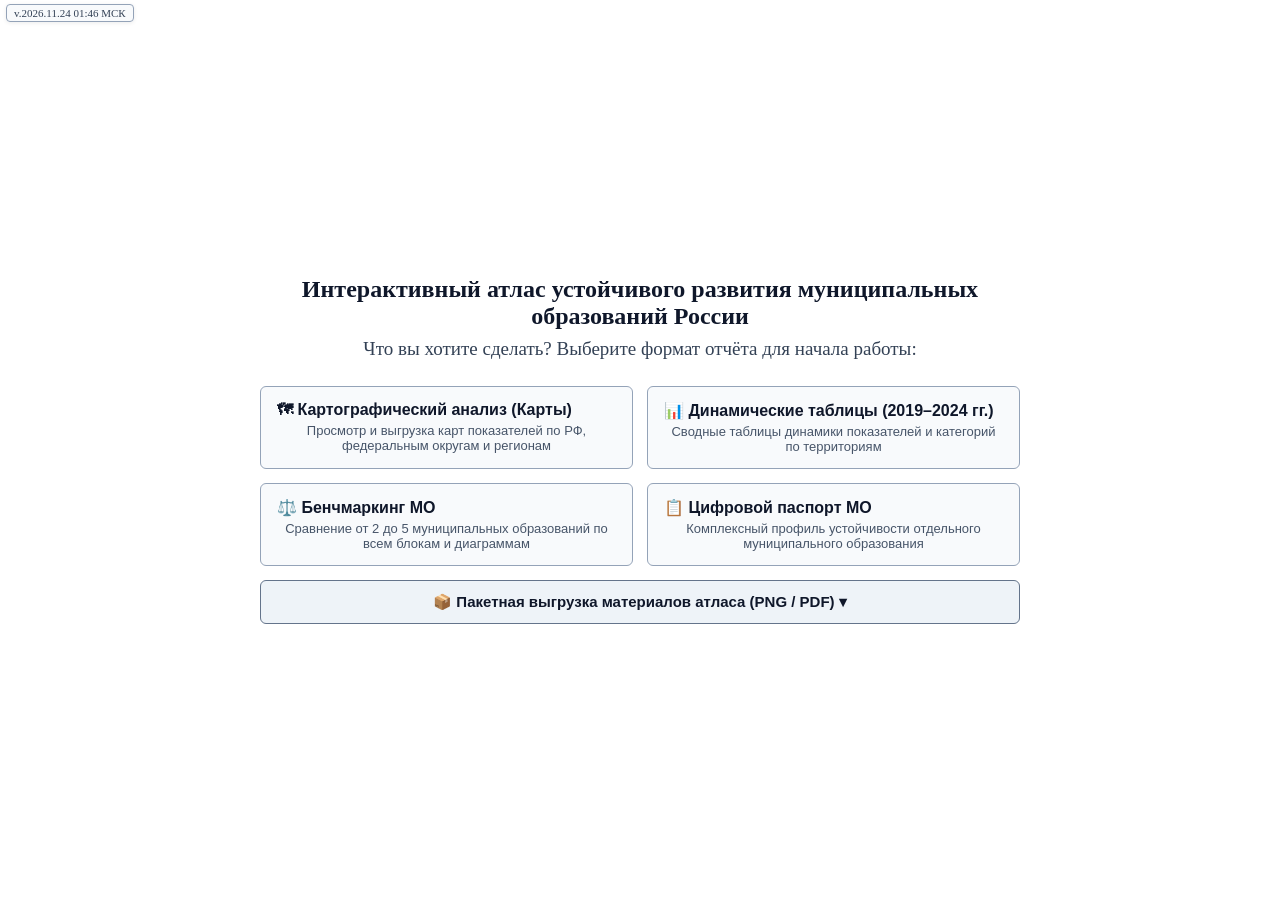
==== commit bfe9be99: "Fix sidebar panel switching in syncControls when changing report mode (v.2026.11.24 01:46 МСК)" ====
--- a/index.html
+++ b/index.html
@@ -12,7 +12,7 @@
   <link rel="stylesheet" href="atlas.css?v=20261124013955">
 </head><body class="welcome-active">
 <div id="topLeftBar" style="position:fixed;top:4px;left:6px;z-index:99999;display:flex;align-items:center;gap:6px;font-family:'Times New Roman',serif;">
-  <span id="verBadge" style="font-size:11px;color:#334155;background:rgba(248,250,252,0.92);padding:2px 7px;border-radius:4px;border:1px solid #94a3b8;box-shadow:0 1px 4px rgba(0,0,0,0.08);">v.2026.11.24 01:39 МСК</span>
+  <span id="verBadge" style="font-size:11px;color:#334155;background:rgba(248,250,252,0.92);padding:2px 7px;border-radius:4px;border:1px solid #94a3b8;box-shadow:0 1px 4px rgba(0,0,0,0.08);">v.2026.11.24 01:46 МСК</span>
   <button id="btnGoHome" type="button" onclick="returnToWelcome()" style="display:none;height:21px;padding:0 8px;font-family:'Times New Roman',serif;font-size:11.5px;font-weight:bold;color:#0f172a;background:rgba(255,255,255,0.95);border:1px solid #94a3b8;border-radius:4px;cursor:pointer;box-shadow:0 1px 4px rgba(0,0,0,0.08);">🏠 Главная</button>
 </div><div class="workspace"><div class="sidebar" id="mainSidebar" style="display:none;">
 <select id="selMode"><option value="single">Одиночная карта (срез)</option><option value="table">Таблица динамики МО (2019–2024)</option><option value="bench">Бенчмаркинг</option><option value="passport">Цифровой паспорт МО</option></select>
@@ -59,7 +59,7 @@
 <script src="atlas_export_tables.js?v=20261124013703"></script>
 <script src="atlas_export_maps.js?v=20261124013703"></script>
 <script src="atlas_batch.js?v=20261124013703"></script><script src="atlas_batch_modal.js?v=20261123160209"></script><script src="atlas_welcome.js?v=20261124013955"></script>
-<script src="atlas_app.js?v=20261124013955"></script><div class="bm-overlay" id="batchModal">
+<script src="atlas_app.js?v=20261124014647"></script><div class="bm-overlay" id="batchModal">
   <div class="bm-box">
     <div class="bm-hdr"><span>Пакетная выгрузка материалов атласа</span><button type="button" id="btnCloseBatch" style="border:none;background:none;font-size:18px;cursor:pointer;font-weight:bold;">✕</button></div>
     <div class="bm-body">
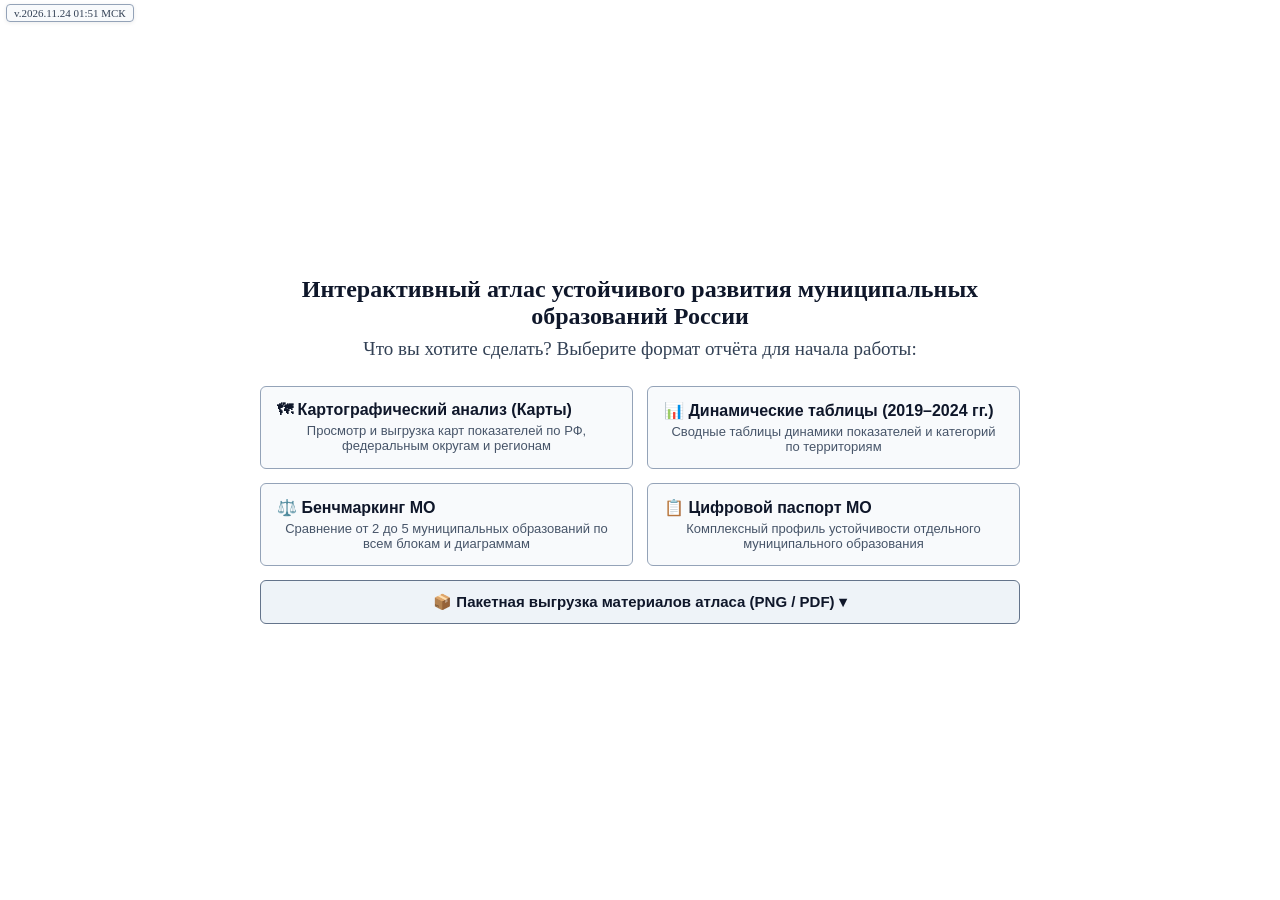
==== commit 2f02708f: "Remove duplicate syncControls definition so sidebar updates on report switch (v.2026.11.24 01:51 МСК" ====
--- a/index.html
+++ b/index.html
@@ -12,7 +12,7 @@
   <link rel="stylesheet" href="atlas.css?v=20261124013955">
 </head><body class="welcome-active">
 <div id="topLeftBar" style="position:fixed;top:4px;left:6px;z-index:99999;display:flex;align-items:center;gap:6px;font-family:'Times New Roman',serif;">
-  <span id="verBadge" style="font-size:11px;color:#334155;background:rgba(248,250,252,0.92);padding:2px 7px;border-radius:4px;border:1px solid #94a3b8;box-shadow:0 1px 4px rgba(0,0,0,0.08);">v.2026.11.24 01:46 МСК</span>
+  <span id="verBadge" style="font-size:11px;color:#334155;background:rgba(248,250,252,0.92);padding:2px 7px;border-radius:4px;border:1px solid #94a3b8;box-shadow:0 1px 4px rgba(0,0,0,0.08);">v.2026.11.24 01:51 МСК</span>
   <button id="btnGoHome" type="button" onclick="returnToWelcome()" style="display:none;height:21px;padding:0 8px;font-family:'Times New Roman',serif;font-size:11.5px;font-weight:bold;color:#0f172a;background:rgba(255,255,255,0.95);border:1px solid #94a3b8;border-radius:4px;cursor:pointer;box-shadow:0 1px 4px rgba(0,0,0,0.08);">🏠 Главная</button>
 </div><div class="workspace"><div class="sidebar" id="mainSidebar" style="display:none;">
 <select id="selMode"><option value="single">Одиночная карта (срез)</option><option value="table">Таблица динамики МО (2019–2024)</option><option value="bench">Бенчмаркинг</option><option value="passport">Цифровой паспорт МО</option></select>
@@ -59,7 +59,7 @@
 <script src="atlas_export_tables.js?v=20261124013703"></script>
 <script src="atlas_export_maps.js?v=20261124013703"></script>
 <script src="atlas_batch.js?v=20261124013703"></script><script src="atlas_batch_modal.js?v=20261123160209"></script><script src="atlas_welcome.js?v=20261124013955"></script>
-<script src="atlas_app.js?v=20261124014647"></script><div class="bm-overlay" id="batchModal">
+<script src="atlas_app.js?v=20261124015138"></script><div class="bm-overlay" id="batchModal">
   <div class="bm-box">
     <div class="bm-hdr"><span>Пакетная выгрузка материалов атласа</span><button type="button" id="btnCloseBatch" style="border:none;background:none;font-size:18px;cursor:pointer;font-weight:bold;">✕</button></div>
     <div class="bm-body">
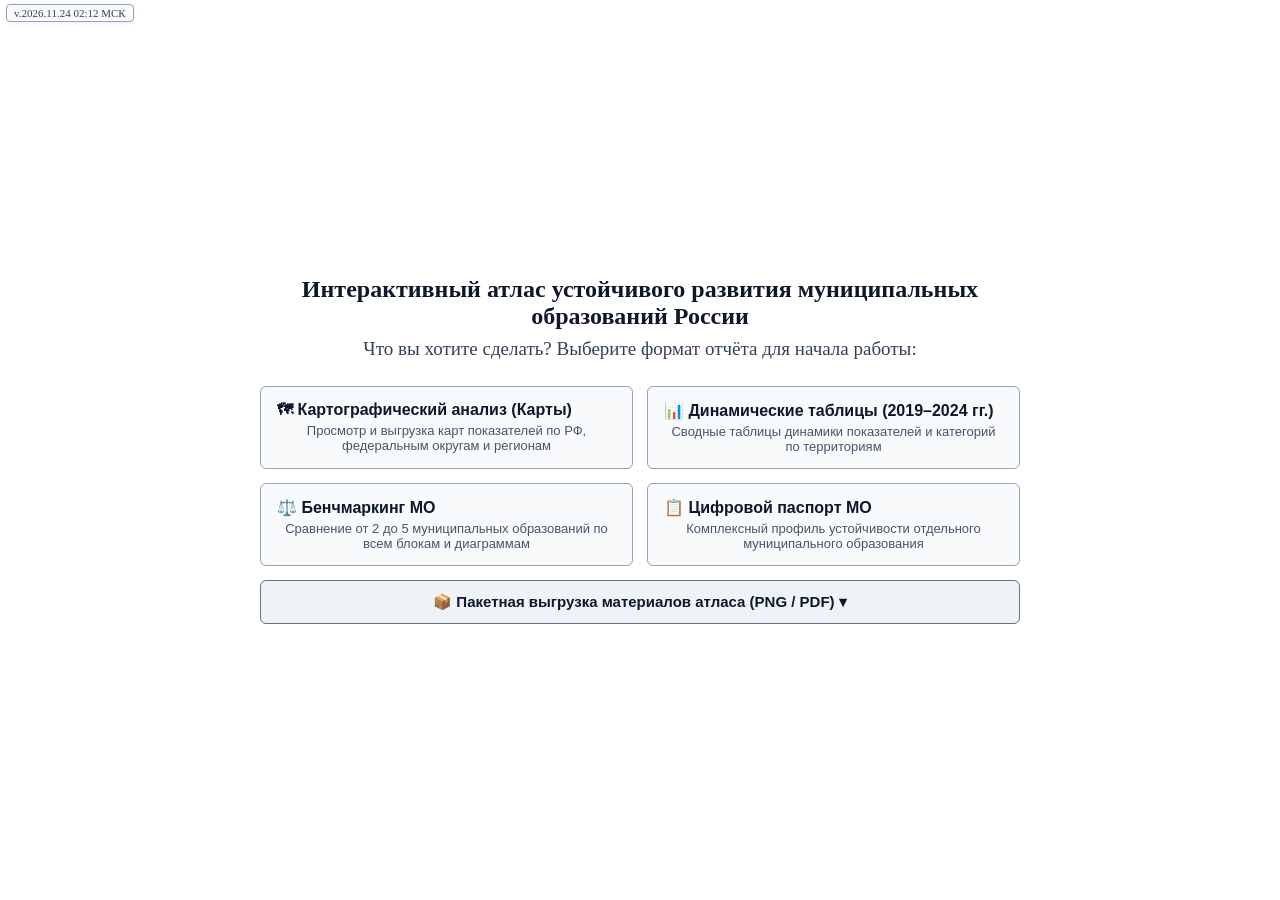
==== commit 0020d961: "Remove dead renderRandomAtlasFact guard blocking syncControls on selMode change (v.2026.11.24 02:12 " ====
--- a/index.html
+++ b/index.html
@@ -12,7 +12,7 @@
   <link rel="stylesheet" href="atlas.css?v=20261124013955">
 </head><body class="welcome-active">
 <div id="topLeftBar" style="position:fixed;top:4px;left:6px;z-index:99999;display:flex;align-items:center;gap:6px;font-family:'Times New Roman',serif;">
-  <span id="verBadge" style="font-size:11px;color:#334155;background:rgba(248,250,252,0.92);padding:2px 7px;border-radius:4px;border:1px solid #94a3b8;box-shadow:0 1px 4px rgba(0,0,0,0.08);">v.2026.11.24 01:51 МСК</span>
+  <span id="verBadge" style="font-size:11px;color:#334155;background:rgba(248,250,252,0.92);padding:2px 7px;border-radius:4px;border:1px solid #94a3b8;box-shadow:0 1px 4px rgba(0,0,0,0.08);">v.2026.11.24 02:12 МСК</span>
   <button id="btnGoHome" type="button" onclick="returnToWelcome()" style="display:none;height:21px;padding:0 8px;font-family:'Times New Roman',serif;font-size:11.5px;font-weight:bold;color:#0f172a;background:rgba(255,255,255,0.95);border:1px solid #94a3b8;border-radius:4px;cursor:pointer;box-shadow:0 1px 4px rgba(0,0,0,0.08);">🏠 Главная</button>
 </div><div class="workspace"><div class="sidebar" id="mainSidebar" style="display:none;">
 <select id="selMode"><option value="single">Одиночная карта (срез)</option><option value="table">Таблица динамики МО (2019–2024)</option><option value="bench">Бенчмаркинг</option><option value="passport">Цифровой паспорт МО</option></select>
@@ -59,7 +59,7 @@
 <script src="atlas_export_tables.js?v=20261124013703"></script>
 <script src="atlas_export_maps.js?v=20261124013703"></script>
 <script src="atlas_batch.js?v=20261124013703"></script><script src="atlas_batch_modal.js?v=20261123160209"></script><script src="atlas_welcome.js?v=20261124013955"></script>
-<script src="atlas_app.js?v=20261124015138"></script><div class="bm-overlay" id="batchModal">
+<script src="atlas_app.js?v=20261124021250"></script><div class="bm-overlay" id="batchModal">
   <div class="bm-box">
     <div class="bm-hdr"><span>Пакетная выгрузка материалов атласа</span><button type="button" id="btnCloseBatch" style="border:none;background:none;font-size:18px;cursor:pointer;font-weight:bold;">✕</button></div>
     <div class="bm-body">
